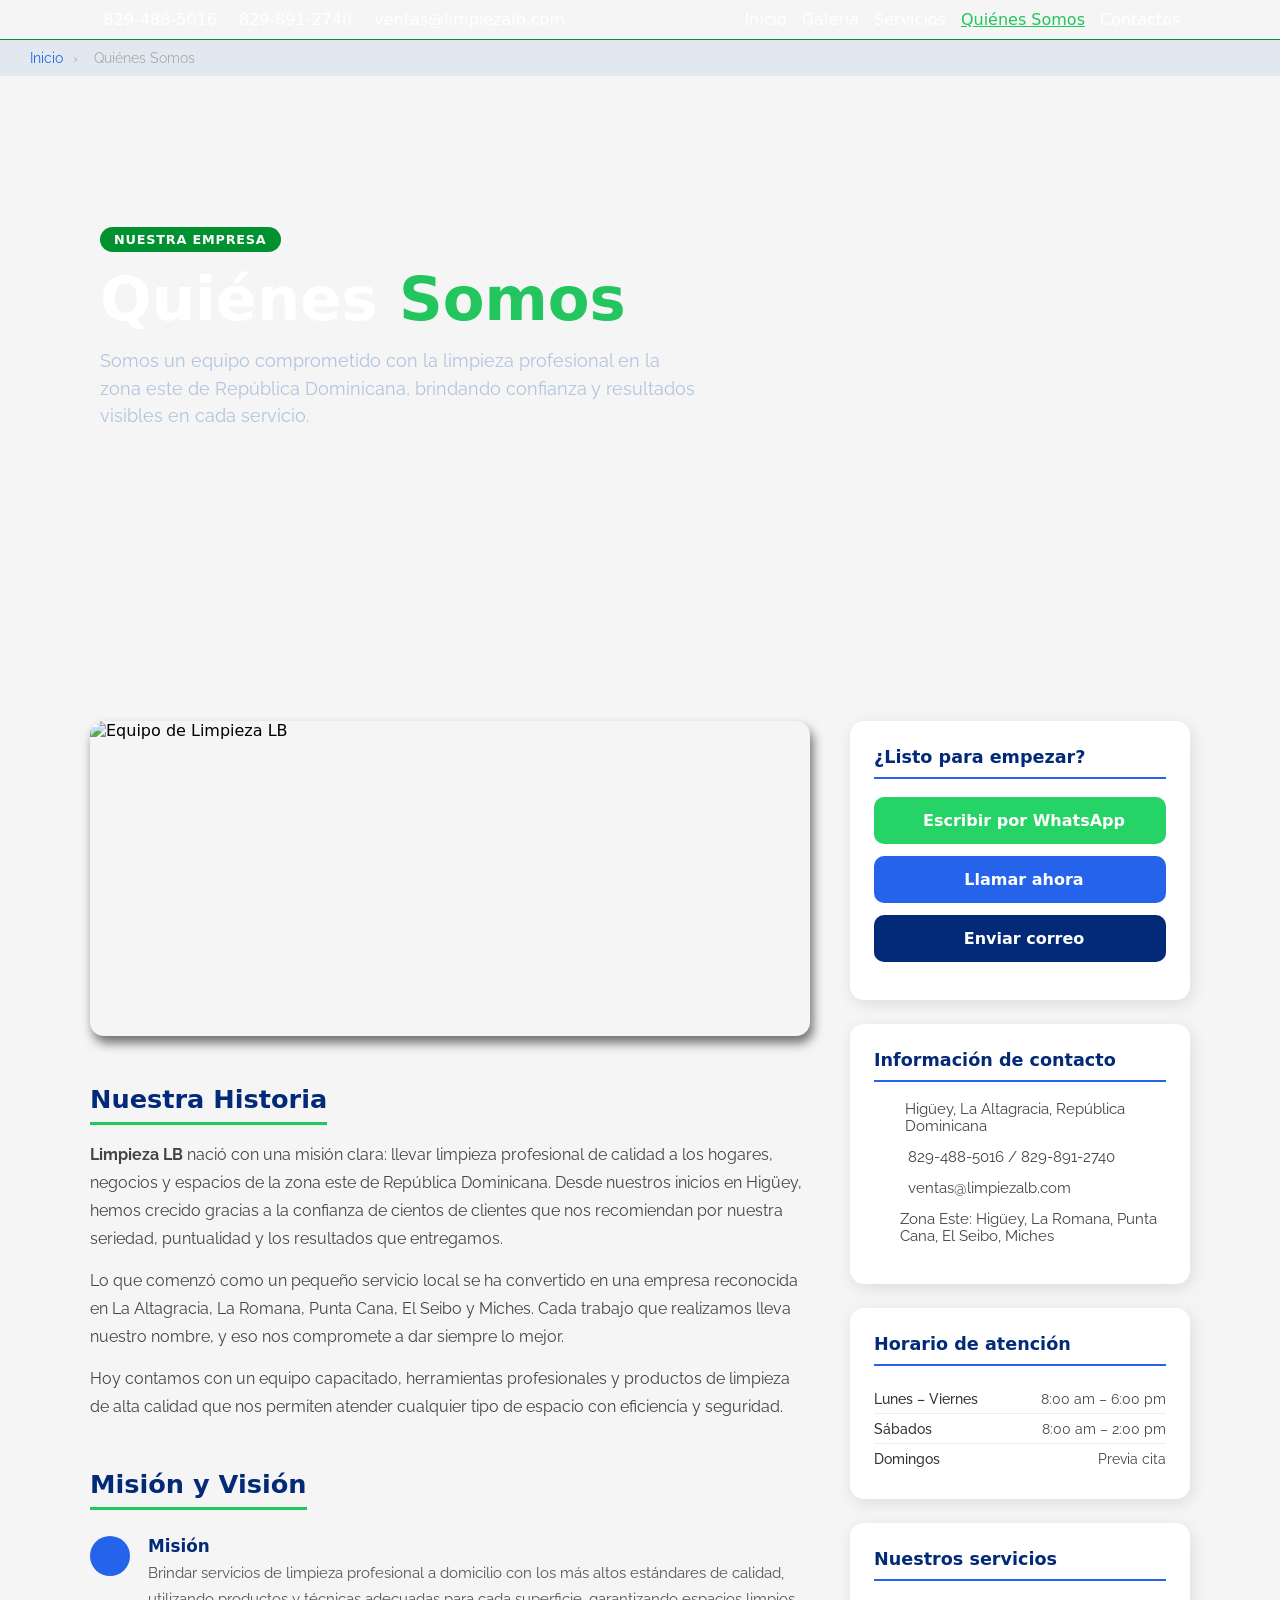
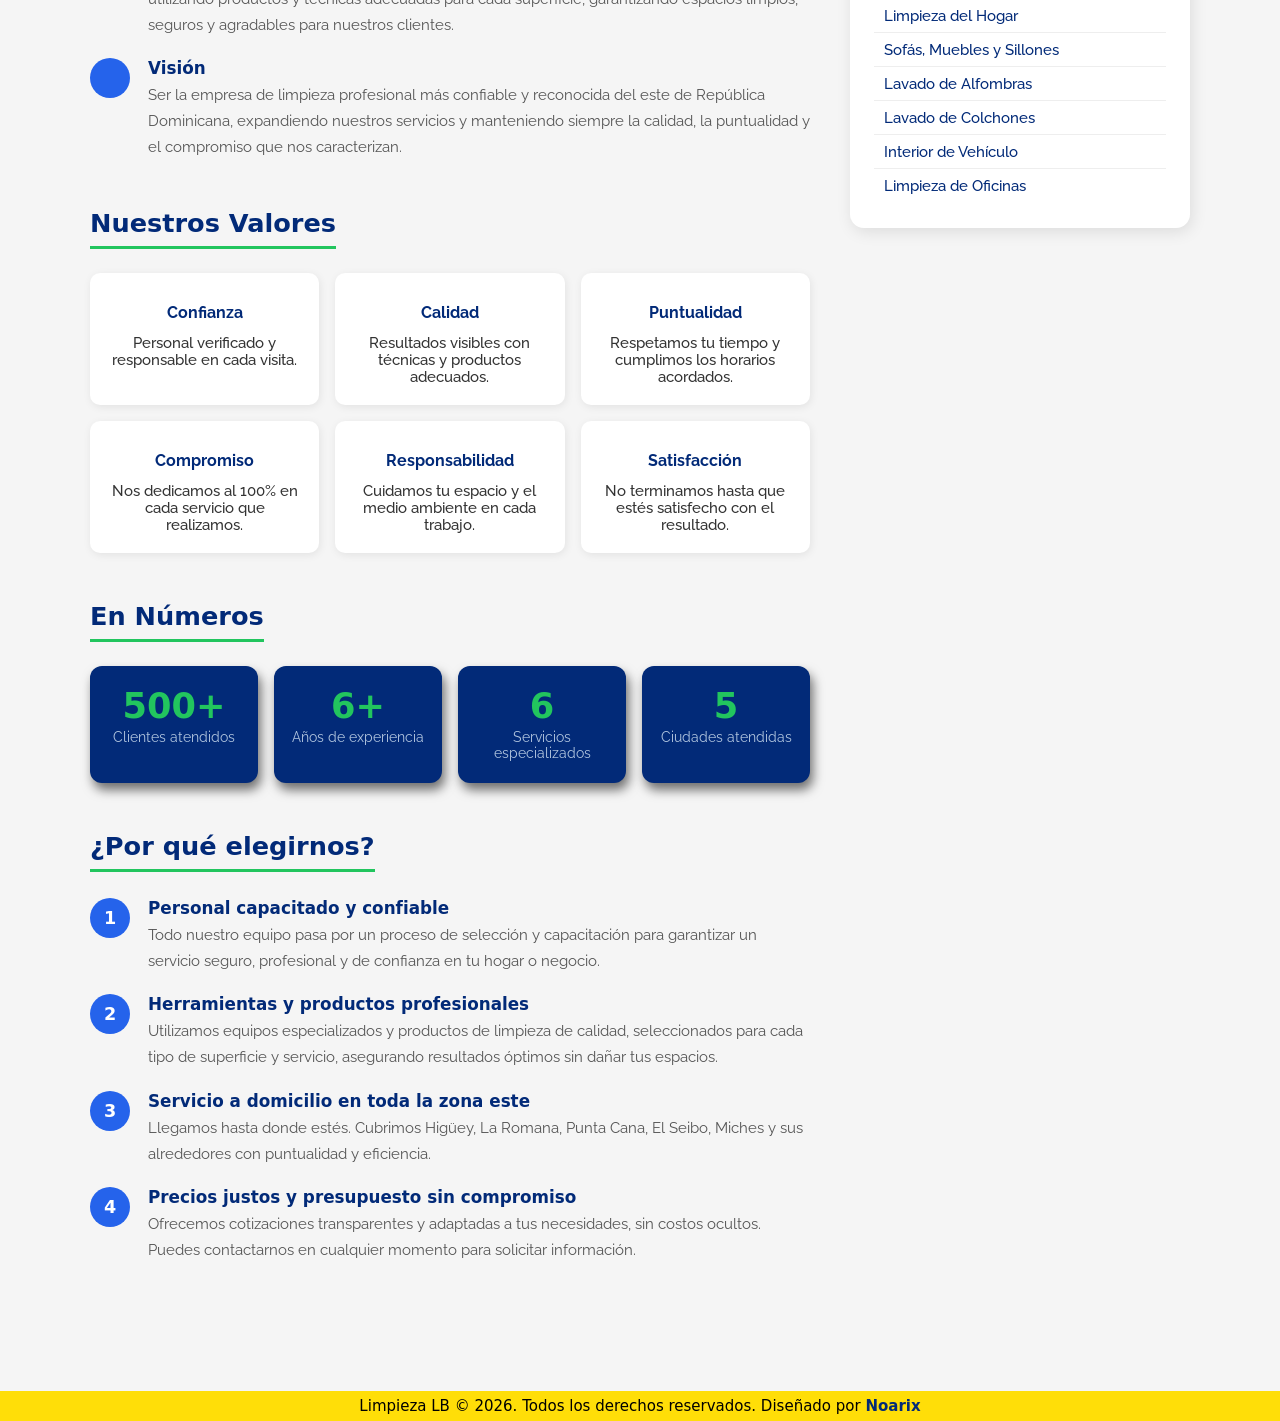
==== quienes-somos/index.html @ 237f18b2 "optimizaciones" ====
<!DOCTYPE html>
<html lang="es">
  <head>
    <meta charset="UTF-8" />
    <meta name="viewport" content="width=device-width, initial-scale=1.0" />
    <link rel="preconnect" href="https://fonts.gstatic.com" />
    <link
      href="https://fonts.googleapis.com/css2?family=Raleway:wght@200;300;400;500;600&display=swap"
      rel="stylesheet"
    />
    <link
      rel="icon"
      href="https://firebasestorage.googleapis.com/v0/b/sarapetshop.firebasestorage.app/o/variosNanyovel%2Flogo%20LB%20multiservice.png?alt=media&token=3de00be5-5b51-4808-b641-5a2bd6992ddc"
      type="image/png"
    />

    <meta property="og:site_name" content="Limpieza LB" />
    <meta property="og:title" content="Quiénes Somos — Limpieza LB" />
    <meta
      property="og:description"
      content="Conoce al equipo de Limpieza LB, empresa de limpieza profesional en Higüey, La Altagracia y la zona este de República Dominicana."
    />
    <meta
      property="og:image"
      itemprop="image"
      content="https://firebasestorage.googleapis.com/v0/b/sarapetshop.firebasestorage.app/o/variosNanyovel%2Flogo%20LB%20multiservice.png?alt=media&token=3de00be5-5b51-4808-b641-5a2bd6992ddc"
    />
    <meta property="og:type" content="website" />

    <meta
      name="description"
      content="Conoce a Limpieza LB, empresa de limpieza profesional en la zona este de República Dominicana."
    />
    <title>Quiénes Somos — Limpieza LB</title>

    <style>
      /* ===== RESET & VARIABLES ===== */
      * {
        margin: 0;
        padding: 0;
        box-sizing: border-box;
      }

      :root {
        --verdePrimary: #019131;
        --azulPrimary: #022a78;
        --azulBrillante: #2563eb;
        --verdeBrillante: #22c55e;
        --neutral100: #f5f5f5;
        --sombra: 3px 7px 11px 0px rgba(0, 0, 0, 0.55);
      }

      html {
        scroll-behavior: smooth;
      }

      body {
        font-family: "Atma", system-ui;
        background-color: var(--neutral100);
        overflow-x: hidden;
      }

      /* ===== HEADER ===== */
      .header {
        position: sticky;
        padding-bottom: 7px;
        top: 0;
        z-index: 10;
        width: 100%;
        background-image: linear-gradient(to top, #0e172fe4 100%);
        display: flex;
        justify-content: space-around;
        border-bottom: 1px solid var(--verdePrimary);
        padding: 10px;
      }

      .caja-header {
        display: flex;
        justify-content: center;
        flex-wrap: wrap;
        gap: 10px;
      }

      .caja-whatsapp {
        margin-right: 8px;
      }

      .header .box2 {
        display: flex;
        align-items: center;
      }

      .header .enlaceHeader {
        display: flex;
        align-items: center;
        gap: 4px;
        color: white;
        text-decoration: none;
        transition: color 0.3s ease;
        font-weight: 300;
      }

      .header .enlaceHeader:hover {
        color: var(--verdeBrillante);
      }

      .header .caja-header i {
        font-size: 1.5rem;
      }

      .header span {
        margin-right: 4px;
      }

      .contenedorNav {
        display: flex;
        justify-content: center;
        align-items: center;
      }

      .contenedorNav .menu {
        display: flex;
        justify-content: flex-end;
        flex-wrap: wrap;
        gap: 15px;
      }

      .contenedorNav .menu a {
        text-decoration: none;
        color: #fff;
        font-size: 16px;
        font-weight: 200;
        transition: color 0.3s ease;
      }

      .contenedorNav .menu .selected {
        color: var(--verdeBrillante);
        text-decoration: underline;
      }

      .contenedorNav .menu a:hover {
        color: var(--verdeBrillante);
        text-decoration: underline;
      }

      /* ===== BREADCRUMB ===== */
      .breadcrumb {
        background: #e2e8f0;
        padding: 10px 30px;
        font-size: 0.88rem;
        color: #555;
        font-family: "Raleway", sans-serif;
      }

      .breadcrumb a {
        color: var(--azulBrillante);
        text-decoration: none;
      }

      .breadcrumb a:hover {
        text-decoration: underline;
      }

      .breadcrumb span {
        margin: 0 6px;
        color: #aaa;
      }

      /* ===== HERO ===== */
      .hero-servicio {
        background-image: linear-gradient(to top, #0e172fe4 100%),
          url(https://images.unsplash.com/photo-1581578731548-c64695cc6952?w=1400&q=80);
        background-repeat: no-repeat;
        background-position: center;
        background-size: cover;
        background-attachment: fixed;
        min-height: 65vh;
        display: flex;
        align-items: start;
        justify-content: center;
        flex-direction: column;
        text-align: center;
        padding: 0 20px 80px 100px;
        position: relative;
      }

      .hero-servicio .contenido-hero {
        display: flex;
        flex-direction: column;
        justify-content: start;
      }

      .hero-servicio .cajaTagCategoria {
        width: 100%;
        display: flex;
        justify-content: start;
      }

      .hero-servicio .tag-categoria {
        display: inline-block;
        background: var(--verdePrimary);
        color: #fff;
        font-size: 0.8rem;
        font-weight: 600;
        padding: 5px 14px;
        border-radius: 20px;
        letter-spacing: 0.8px;
        margin-bottom: 14px;
        text-transform: uppercase;
      }

      .hero-servicio h1 {
        font-size: clamp(2rem, 5.5vw, 3.8rem);
        color: #fff;
        font-weight: 700;
        line-height: 1.1;
        margin-bottom: 14px;
        text-align: start;
      }

      .hero-servicio h1 em {
        color: var(--verdeBrillante);
        font-style: normal;
      }

      .hero-servicio .subtitulo-hero {
        color: #b0c4de;
        font-size: clamp(0.95rem, 2vw, 1.15rem);
        font-family: "Raleway", sans-serif;
        font-weight: 400;
        line-height: 1.5;
        text-align: start;
        max-width: 600px;
      }

      /* ===== LAYOUT PRINCIPAL ===== */
      .layout-detalle {
        max-width: 1150px;
        margin: 60px auto 80px;
        padding: 0 25px;
        display: grid;
        grid-template-columns: 1fr 340px;
        gap: 40px;
        align-items: start;
      }

      /* ===== COLUMNA IZQUIERDA ===== */
      .col-principal section {
        margin-bottom: 48px;
      }

      .col-principal h2 {
        font-size: 1.6rem;
        color: var(--azulPrimary);
        font-weight: 700;
        margin-bottom: 16px;
        padding-bottom: 8px;
        border-bottom: 3px solid var(--verdeBrillante);
        display: inline-block;
      }

      .col-principal p {
        font-size: 1rem;
        color: #444;
        line-height: 1.75;
        margin-bottom: 14px;
        font-family: "Raleway", sans-serif;
        font-weight: 400;
      }

      /* Imagen principal */
      .img-principal {
        width: 100%;
        border-radius: 14px;
        overflow: hidden;
        box-shadow: var(--sombra);
        margin-bottom: 48px;
        aspect-ratio: 16 / 7;
      }

      .img-principal img {
        width: 100%;
        height: 100%;
        object-fit: cover;
        display: block;
      }

      /* ===== VALORES ===== */
      .lista-valores {
        display: grid;
        grid-template-columns: repeat(auto-fill, minmax(220px, 1fr));
        gap: 16px;
        margin-top: 8px;
      }

      .item-valor {
        background: #fff;
        border-radius: 10px;
        padding: 20px 16px;
        display: flex;
        flex-direction: column;
        align-items: center;
        gap: 10px;
        box-shadow: 1px 2px 8px rgba(0, 0, 0, 0.08);
        font-family: "Raleway", sans-serif;
        font-size: 0.92rem;
        color: #333;
        font-weight: 500;
        text-align: center;
        transition: transform 0.2s ease, box-shadow 0.2s ease;
      }

      .item-valor:hover {
        transform: translateY(-3px);
        box-shadow: 2px 6px 18px rgba(0, 0, 0, 0.13);
      }

      .item-valor i {
        color: var(--verdePrimary);
        font-size: 1.7rem;
        flex-shrink: 0;
      }

      .item-valor strong {
        display: block;
        color: var(--azulPrimary);
        font-size: 1rem;
        margin-bottom: 2px;
      }

      /* ===== CIFRAS / STATS ===== */
      .stats-grid {
        display: grid;
        grid-template-columns: repeat(auto-fill, minmax(160px, 1fr));
        gap: 16px;
        margin-top: 8px;
      }

      .stat-card {
        background: var(--azulPrimary);
        border-radius: 12px;
        padding: 22px 16px;
        text-align: center;
        color: #fff;
        box-shadow: var(--sombra);
      }

      .stat-card .numero {
        font-size: 2.2rem;
        font-weight: 700;
        color: var(--verdeBrillante);
        line-height: 1;
        margin-bottom: 6px;
      }

      .stat-card .etiqueta {
        font-family: "Raleway", sans-serif;
        font-size: 0.88rem;
        color: #b0c4de;
        font-weight: 400;
      }

      /* ===== EQUIPO ===== */
      .equipo-grid {
        display: grid;
        grid-template-columns: repeat(auto-fill, minmax(200px, 1fr));
        gap: 20px;
        margin-top: 10px;
      }

      .miembro {
        background: #fff;
        border-radius: 14px;
        overflow: hidden;
        box-shadow: 1px 2px 12px rgba(0, 0, 0, 0.09);
        text-align: center;
        transition: transform 0.25s ease;
      }

      .miembro:hover {
        transform: translateY(-4px);
      }

      .miembro .avatar {
        width: 100%;
        aspect-ratio: 1 / 1;
        background: linear-gradient(135deg, #022a78 0%, #2563eb 100%);
        display: flex;
        align-items: center;
        justify-content: center;
      }

      .miembro .avatar i {
        font-size: 4rem;
        color: rgba(255, 255, 255, 0.35);
      }

      .miembro .info {
        padding: 16px 12px;
      }

      .miembro .info h4 {
        font-size: 1rem;
        color: var(--azulPrimary);
        font-weight: 700;
        margin-bottom: 4px;
      }

      .miembro .info span {
        font-family: "Raleway", sans-serif;
        font-size: 0.84rem;
        color: #777;
      }

      /* ===== PASOS / PROCESO ===== */
      .pasos {
        display: flex;
        flex-direction: column;
        gap: 20px;
        margin-top: 10px;
      }

      .paso {
        display: flex;
        gap: 18px;
        align-items: flex-start;
      }

      .paso .numero {
        flex-shrink: 0;
        width: 40px;
        height: 40px;
        background: var(--azulBrillante);
        color: #fff;
        border-radius: 50%;
        display: flex;
        align-items: center;
        justify-content: center;
        font-size: 1.1rem;
        font-weight: 700;
      }

      .paso .texto h3 {
        font-size: 1.05rem;
        color: var(--azulPrimary);
        font-weight: 600;
        margin-bottom: 4px;
      }

      .paso .texto p {
        font-size: 0.93rem;
        margin-bottom: 0;
        color: #555;
      }

      /* ===== SIDEBAR ===== */
      .sidebar {
        display: flex;
        flex-direction: column;
        gap: 24px;
        position: sticky;
        top: 110px;
      }

      .card-sidebar {
        background: #fff;
        border-radius: 14px;
        padding: 26px 24px;
        box-shadow: 2px 4px 16px rgba(0, 0, 0, 0.1);
      }

      .card-sidebar h3 {
        font-size: 1.1rem;
        color: var(--azulPrimary);
        font-weight: 700;
        margin-bottom: 18px;
        padding-bottom: 10px;
        border-bottom: 2px solid var(--azulBrillante);
      }

      /* CTA */
      .sidebar-cta .btn-cta {
        display: flex;
        align-items: center;
        justify-content: center;
        gap: 8px;
        width: 100%;
        padding: 14px;
        border-radius: 10px;
        font-size: 1rem;
        font-weight: 600;
        text-decoration: none;
        margin-bottom: 12px;
        transition: opacity 0.2s, transform 0.2s;
        font-family: "Atma", system-ui;
      }

      .sidebar-cta .btn-cta:hover {
        opacity: 0.9;
        transform: scale(1.02);
      }

      .btn-cta-wa { background: #25d366; color: #fff; }
      .btn-cta-tel { background: var(--azulBrillante); color: #fff; }
      .btn-cta-mail { background: var(--azulPrimary); color: #fff; }

      /* Datos de contacto */
      .dato-contacto {
        display: flex;
        align-items: center;
        gap: 12px;
        margin-bottom: 14px;
        font-family: "Raleway", sans-serif;
        font-size: 0.93rem;
        color: #444;
      }

      .dato-contacto i {
        color: var(--azulBrillante);
        font-size: 1.1rem;
        width: 22px;
        text-align: center;
      }

      /* Horario */
      .horario-fila {
        display: flex;
        justify-content: space-between;
        font-family: "Raleway", sans-serif;
        font-size: 0.9rem;
        padding: 6px 0;
        border-bottom: 1px solid #eee;
        color: #444;
      }

      .horario-fila:last-child { border-bottom: none; }

      .horario-fila .dia {
        font-weight: 500;
        color: #333;
      }

      /* Otros servicios */
      .otros-servicios a {
        display: flex;
        align-items: center;
        gap: 10px;
        padding: 8px 0;
        border-bottom: 1px solid #eee;
        text-decoration: none;
        color: var(--azulPrimary);
        font-family: "Raleway", sans-serif;
        font-size: 0.92rem;
        font-weight: 500;
        transition: color 0.2s ease;
      }

      .otros-servicios a:last-child { border-bottom: none; }

      .otros-servicios a:hover { color: var(--azulBrillante); }

      .otros-servicios a i {
        color: var(--verdePrimary);
        font-size: 0.85rem;
      }

      /* ===== FOOTER ===== */
      .footer {
        width: 100%;
        min-height: 30px;
        background-color: #ffde08;
        text-align: center;
        color: black;
        padding: 6px 10px;
        font-size: 15px;
        display: flex;
        align-items: center;
        justify-content: center;
      }

      .footer a {
        color: var(--azulPrimary);
        font-weight: 600;
        text-decoration: none;
      }

      /* ===== RESPONSIVE ===== */
      @media (max-width: 960px) {
        .layout-detalle {
          grid-template-columns: 1fr;
        }
        .sidebar {
          position: static;
        }
        .hero-servicio {
          padding: 30px 30px 60px;
        }
      }

      @media screen and (max-width: 800px) {
        .header {
          flex-direction: column;
          align-items: center;
          gap: 7px;
        }
      }

      @media (max-width: 768px) {
        .caja-whatsapp { margin-right: 0; }
        .contenedorNav { padding: 0 15px; }
        .contenedorNav nav { justify-content: center; }
        .contenedorNav nav a { margin-right: 12px; font-size: 16px; }
        .lista-valores { grid-template-columns: 1fr 1fr; }
        .stats-grid { grid-template-columns: repeat(2, 1fr); }
        .equipo-grid { grid-template-columns: repeat(2, 1fr); }
      }

      @media (max-width: 480px) {
        .hero-servicio { padding: 20px 18px 55px; }
        .lista-valores { grid-template-columns: 1fr; }
        .stats-grid { grid-template-columns: 1fr 1fr; }
        .equipo-grid { grid-template-columns: 1fr 1fr; }
        .layout-detalle { padding: 0 14px; }
        .footer { font-size: 13px; }
      }
    </style>
  </head>

  <body>
    <!-- ===== HEADER ===== -->
    <header class="header">
      <div class="caja-header">
        <div class="box caja-whatsapp">
          <div class="box2">
            <a href="tel:+18294885016" class="enlaceHeader">
              <i class="fab fa-whatsapp"></i>
              <p>829-488-5016</p>
            </a>
          </div>
        </div>
        <div class="box caja-whatsapp">
          <div class="box2">
            <a href="tel:+18298912740" class="enlaceHeader">
              <i class="fab fa-whatsapp"></i>
              <p>829-891-2740</p>
            </a>
          </div>
        </div>
        <div class="box caja-correo">
          <div class="box2">
            <a target="_blank" href="mailto:ventas@limpiezalb.com" class="enlaceHeader">
              <i class="fas fa-envelope-square"></i>
              <p>ventas@limpiezalb.com</p>
            </a>
          </div>
        </div>
      </div>

      <div class="contenedorNav">
        <nav class="menu">
          <ul><a href="/">Inicio</a></ul>
          <ul><a href="/#galeria">Galeria</a></ul>
          <ul><a href="/servicios">Servicios</a></ul>
          <ul><a href="/quienes-somos" class="selected">Quiénes Somos</a></ul>
          <ul><a href="/#contactos">Contactos</a></ul>
        </nav>
      </div>
    </header>

    <!-- ===== BREADCRUMB ===== -->
    <nav class="breadcrumb">
      <a href="/">Inicio</a>
      <span>›</span>
      <span>Quiénes Somos</span>
    </nav>

    <!-- ===== HERO ===== -->
    <section class="hero-servicio">
      <div class="contenido-hero">
        <div class="cajaTagCategoria">
          <span class="tag-categoria">Nuestra empresa</span>
        </div>
        <h1>Quiénes <em>Somos</em></h1>
        <p class="subtitulo-hero">
          Somos un equipo comprometido con la limpieza profesional en la zona
          este de República Dominicana, brindando confianza y resultados
          visibles en cada servicio.
        </p>
      </div>
    </section>

    <!-- ===== LAYOUT PRINCIPAL ===== -->
    <div class="layout-detalle">

      <!-- COLUMNA PRINCIPAL -->
      <div class="col-principal">

        <!-- Imagen destacada -->
        <div class="img-principal">
          <img
            src="https://images.unsplash.com/photo-1581578731548-c64695cc6952?w=1200&q=80"
            alt="Equipo de Limpieza LB"
            loading="lazy"
          />
        </div>

        <!-- Nuestra historia -->
        <section>
          <h2>Nuestra Historia</h2>
          <p>
            <b>Limpieza LB</b> nació con una misión clara: llevar limpieza
            profesional de calidad a los hogares, negocios y espacios de la
            zona este de República Dominicana. Desde nuestros inicios en
            Higüey, hemos crecido gracias a la confianza de cientos de clientes
            que nos recomiendan por nuestra seriedad, puntualidad y los
            resultados que entregamos.
          </p>
          <p>
            Lo que comenzó como un pequeño servicio local se ha convertido en
            una empresa reconocida en La Altagracia, La Romana, Punta Cana, El
            Seibo y Miches. Cada trabajo que realizamos lleva nuestro nombre, y
            eso nos compromete a dar siempre lo mejor.
          </p>
          <p>
            Hoy contamos con un equipo capacitado, herramientas profesionales y
            productos de limpieza de alta calidad que nos permiten atender
            cualquier tipo de espacio con eficiencia y seguridad.
          </p>
        </section>

        <!-- Misión y Visión -->
        <section>
          <h2>Misión y Visión</h2>
          <div class="pasos">
            <div class="paso">
              <div class="numero"><i class="fas fa-bullseye" style="font-size:1rem;"></i></div>
              <div class="texto">
                <h3>Misión</h3>
                <p>
                  Brindar servicios de limpieza profesional a domicilio con los
                  más altos estándares de calidad, utilizando productos y
                  técnicas adecuadas para cada superficie, garantizando espacios
                  limpios, seguros y agradables para nuestros clientes.
                </p>
              </div>
            </div>
            <div class="paso">
              <div class="numero"><i class="fas fa-eye" style="font-size:1rem;"></i></div>
              <div class="texto">
                <h3>Visión</h3>
                <p>
                  Ser la empresa de limpieza profesional más confiable y
                  reconocida del este de República Dominicana, expandiendo
                  nuestros servicios y manteniendo siempre la calidad, la
                  puntualidad y el compromiso que nos caracterizan.
                </p>
              </div>
            </div>
          </div>
        </section>

        <!-- Nuestros valores -->
        <section>
          <h2>Nuestros Valores</h2>
          <div class="lista-valores">
            <div class="item-valor">
              <i class="fas fa-shield-alt"></i>
              <strong>Confianza</strong>
              <span>Personal verificado y responsable en cada visita.</span>
            </div>
            <div class="item-valor">
              <i class="fas fa-star"></i>
              <strong>Calidad</strong>
              <span>Resultados visibles con técnicas y productos adecuados.</span>
            </div>
            <div class="item-valor">
              <i class="fas fa-clock"></i>
              <strong>Puntualidad</strong>
              <span>Respetamos tu tiempo y cumplimos los horarios acordados.</span>
            </div>
            <div class="item-valor">
              <i class="fas fa-handshake"></i>
              <strong>Compromiso</strong>
              <span>Nos dedicamos al 100% en cada servicio que realizamos.</span>
            </div>
            <div class="item-valor">
              <i class="fas fa-leaf"></i>
              <strong>Responsabilidad</strong>
              <span>Cuidamos tu espacio y el medio ambiente en cada trabajo.</span>
            </div>
            <div class="item-valor">
              <i class="fas fa-smile"></i>
              <strong>Satisfacción</strong>
              <span>No terminamos hasta que estés satisfecho con el resultado.</span>
            </div>
          </div>
        </section>

        <!-- Cifras que nos respaldan -->
        <section>
          <h2>En Números</h2>
          <div class="stats-grid">
            <div class="stat-card">
              <div class="numero">500+</div>
              <div class="etiqueta">Clientes atendidos</div>
            </div>
            <div class="stat-card">
              <div class="numero">6+</div>
              <div class="etiqueta">Años de experiencia</div>
            </div>
            <div class="stat-card">
              <div class="numero">6</div>
              <div class="etiqueta">Servicios especializados</div>
            </div>
            <div class="stat-card">
              <div class="numero">5</div>
              <div class="etiqueta">Ciudades atendidas</div>
            </div>
          </div>
        </section>

        <!-- Por qué elegirnos -->
        <section>
          <h2>¿Por qué elegirnos?</h2>
          <div class="pasos">
            <div class="paso">
              <div class="numero">1</div>
              <div class="texto">
                <h3>Personal capacitado y confiable</h3>
                <p>
                  Todo nuestro equipo pasa por un proceso de selección y
                  capacitación para garantizar un servicio seguro, profesional y
                  de confianza en tu hogar o negocio.
                </p>
              </div>
            </div>
            <div class="paso">
              <div class="numero">2</div>
              <div class="texto">
                <h3>Herramientas y productos profesionales</h3>
                <p>
                  Utilizamos equipos especializados y productos de limpieza de
                  calidad, seleccionados para cada tipo de superficie y servicio,
                  asegurando resultados óptimos sin dañar tus espacios.
                </p>
              </div>
            </div>
            <div class="paso">
              <div class="numero">3</div>
              <div class="texto">
                <h3>Servicio a domicilio en toda la zona este</h3>
                <p>
                  Llegamos hasta donde estés. Cubrimos Higüey, La Romana, Punta
                  Cana, El Seibo, Miches y sus alrededores con puntualidad y
                  eficiencia.
                </p>
              </div>
            </div>
            <div class="paso">
              <div class="numero">4</div>
              <div class="texto">
                <h3>Precios justos y presupuesto sin compromiso</h3>
                <p>
                  Ofrecemos cotizaciones transparentes y adaptadas a tus
                  necesidades, sin costos ocultos. Puedes contactarnos en
                  cualquier momento para solicitar información.
                </p>
              </div>
            </div>
          </div>
        </section>

      </div>
      <!-- FIN COLUMNA PRINCIPAL -->

      <!-- SIDEBAR -->
      <aside class="sidebar">

        <!-- CTA principal -->
        <div class="card-sidebar sidebar-cta">
          <h3>¿Listo para empezar?</h3>
          <a class="btn-cta btn-cta-wa" target="_blank" href="https://wa.me/18294885016">
            <i class="fab fa-whatsapp"></i> Escribir por WhatsApp
          </a>
          <a class="btn-cta btn-cta-tel" href="tel:+18294885016">
            <i class="fas fa-phone"></i> Llamar ahora
          </a>
          <a class="btn-cta btn-cta-mail" href="mailto:ventas@limpiezalb.com">
            <i class="fas fa-envelope"></i> Enviar correo
          </a>
        </div>

        <!-- Contacto info -->
        <div class="card-sidebar">
          <h3>Información de contacto</h3>
          <div class="dato-contacto">
            <i class="fas fa-map-marker-alt"></i>
            <span>Higüey, La Altagracia, República Dominicana</span>
          </div>
          <div class="dato-contacto">
            <i class="fab fa-whatsapp"></i>
            <span>829-488-5016 / 829-891-2740</span>
          </div>
          <div class="dato-contacto">
            <i class="fas fa-envelope"></i>
            <span>ventas@limpiezalb.com</span>
          </div>
          <div class="dato-contacto">
            <i class="fas fa-globe"></i>
            <span>Zona Este: Higüey, La Romana, Punta Cana, El Seibo, Miches</span>
          </div>
        </div>

        <!-- Horario -->
        <div class="card-sidebar">
          <h3>Horario de atención</h3>
          <div class="horario-fila">
            <span class="dia">Lunes – Viernes</span>
            <span>8:00 am – 6:00 pm</span>
          </div>
          <div class="horario-fila">
            <span class="dia">Sábados</span>
            <span>8:00 am – 2:00 pm</span>
          </div>
          <div class="horario-fila">
            <span class="dia">Domingos</span>
            <span>Previa cita</span>
          </div>
        </div>

        <!-- Nuestros servicios -->
        <div class="card-sidebar otros-servicios">
          <h3>Nuestros servicios</h3>
          <a href="/servicios/limpieza-hogar">
            <i class="fas fa-chevron-right"></i> Limpieza del Hogar
          </a>
          <a href="/servicios/sofas-muebles-sillones/">
            <i class="fas fa-chevron-right"></i> Sofás, Muebles y Sillones
          </a>
          <a href="/servicios/lavado-alfombras">
            <i class="fas fa-chevron-right"></i> Lavado de Alfombras
          </a>
          <a href="/servicios/lavado-colchones">
            <i class="fas fa-chevron-right"></i> Lavado de Colchones
          </a>
          <a href="/servicios/interior-vehiculo">
            <i class="fas fa-chevron-right"></i> Interior de Vehículo
          </a>
          <a href="/servicios/limpieza-oficinas">
            <i class="fas fa-chevron-right"></i> Limpieza de Oficinas
          </a>
        </div>

      </aside>
    </div>

    <!-- ===== FOOTER ===== -->
    <footer>
      <div class="footer">
        <p>
          Limpieza LB © 2026. Todos los derechos reservados. Diseñado por
          <a href="https://noarix.com">Noarix</a>
        </p>
      </div>
    </footer>

    <script
      src="https://kit.fontawesome.com/82070f8328.js"
      crossorigin="anonymous"
    ></script>
  </body>
</html>
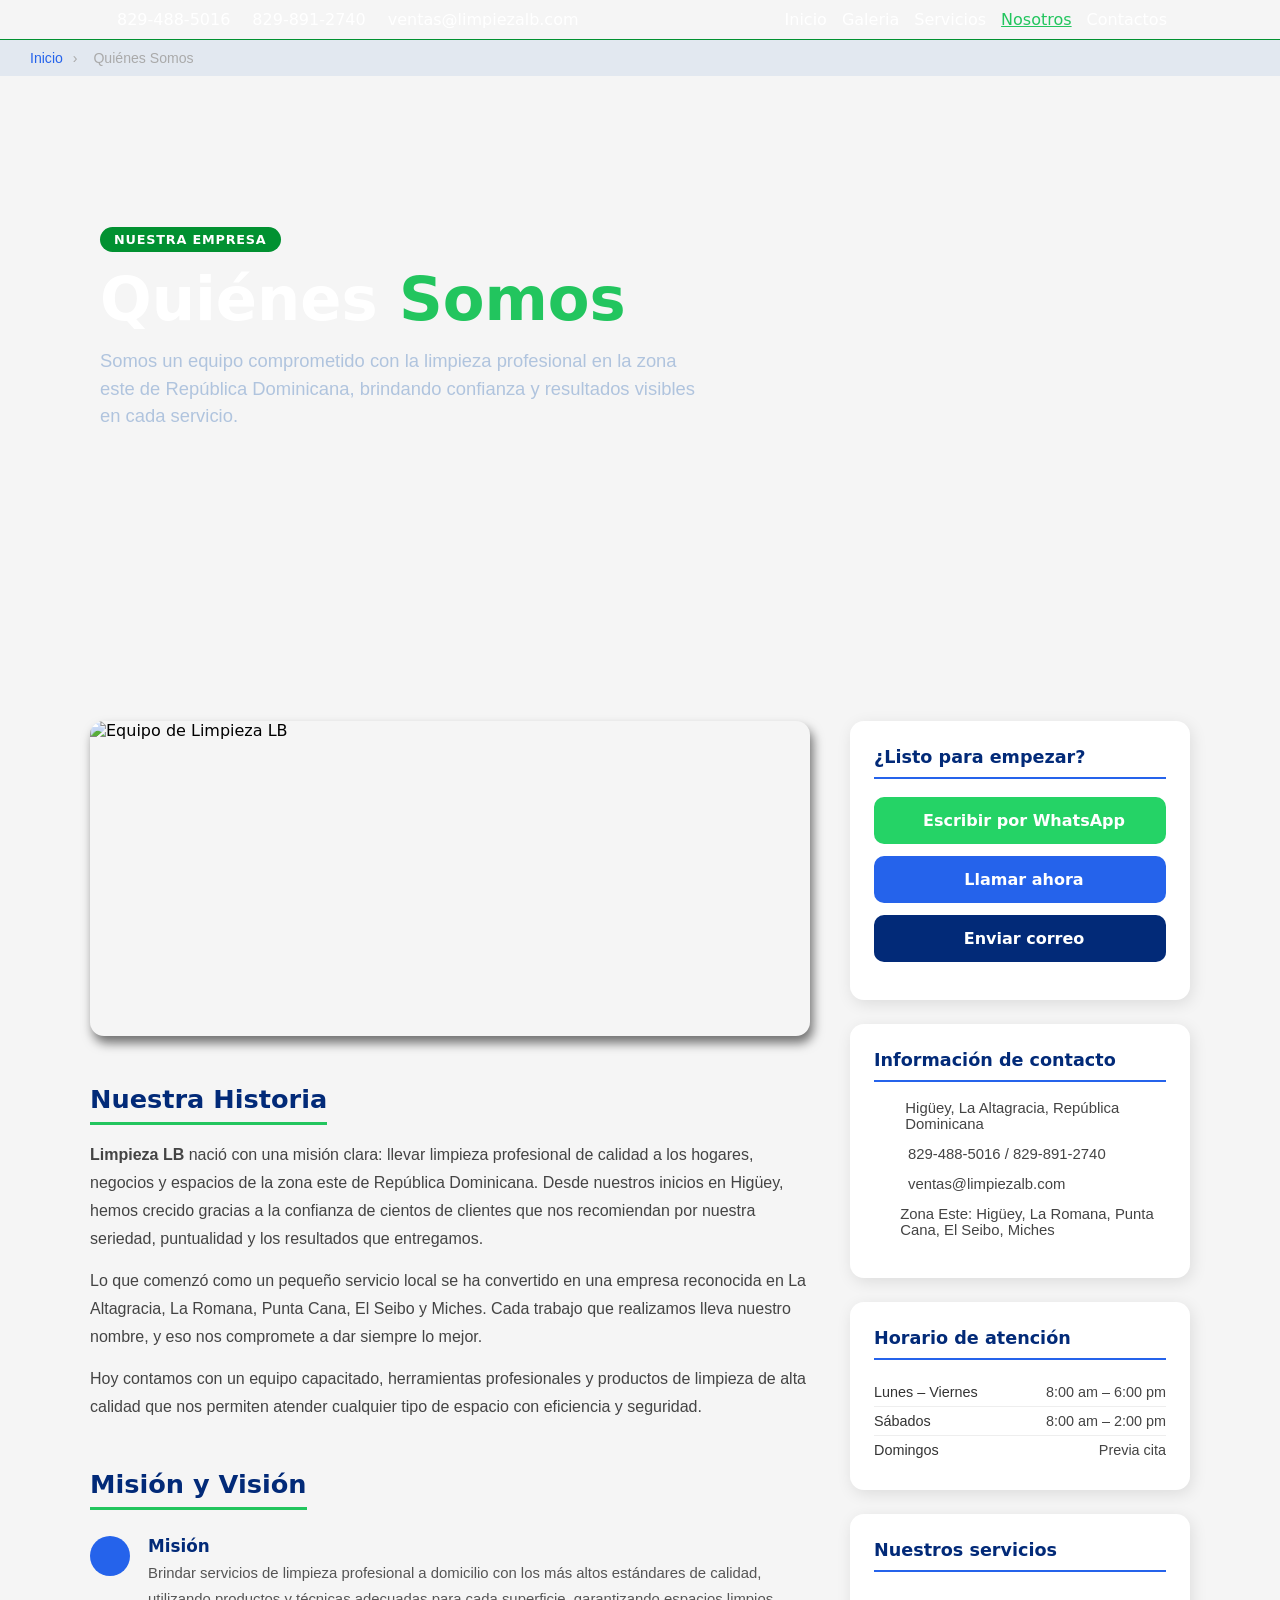
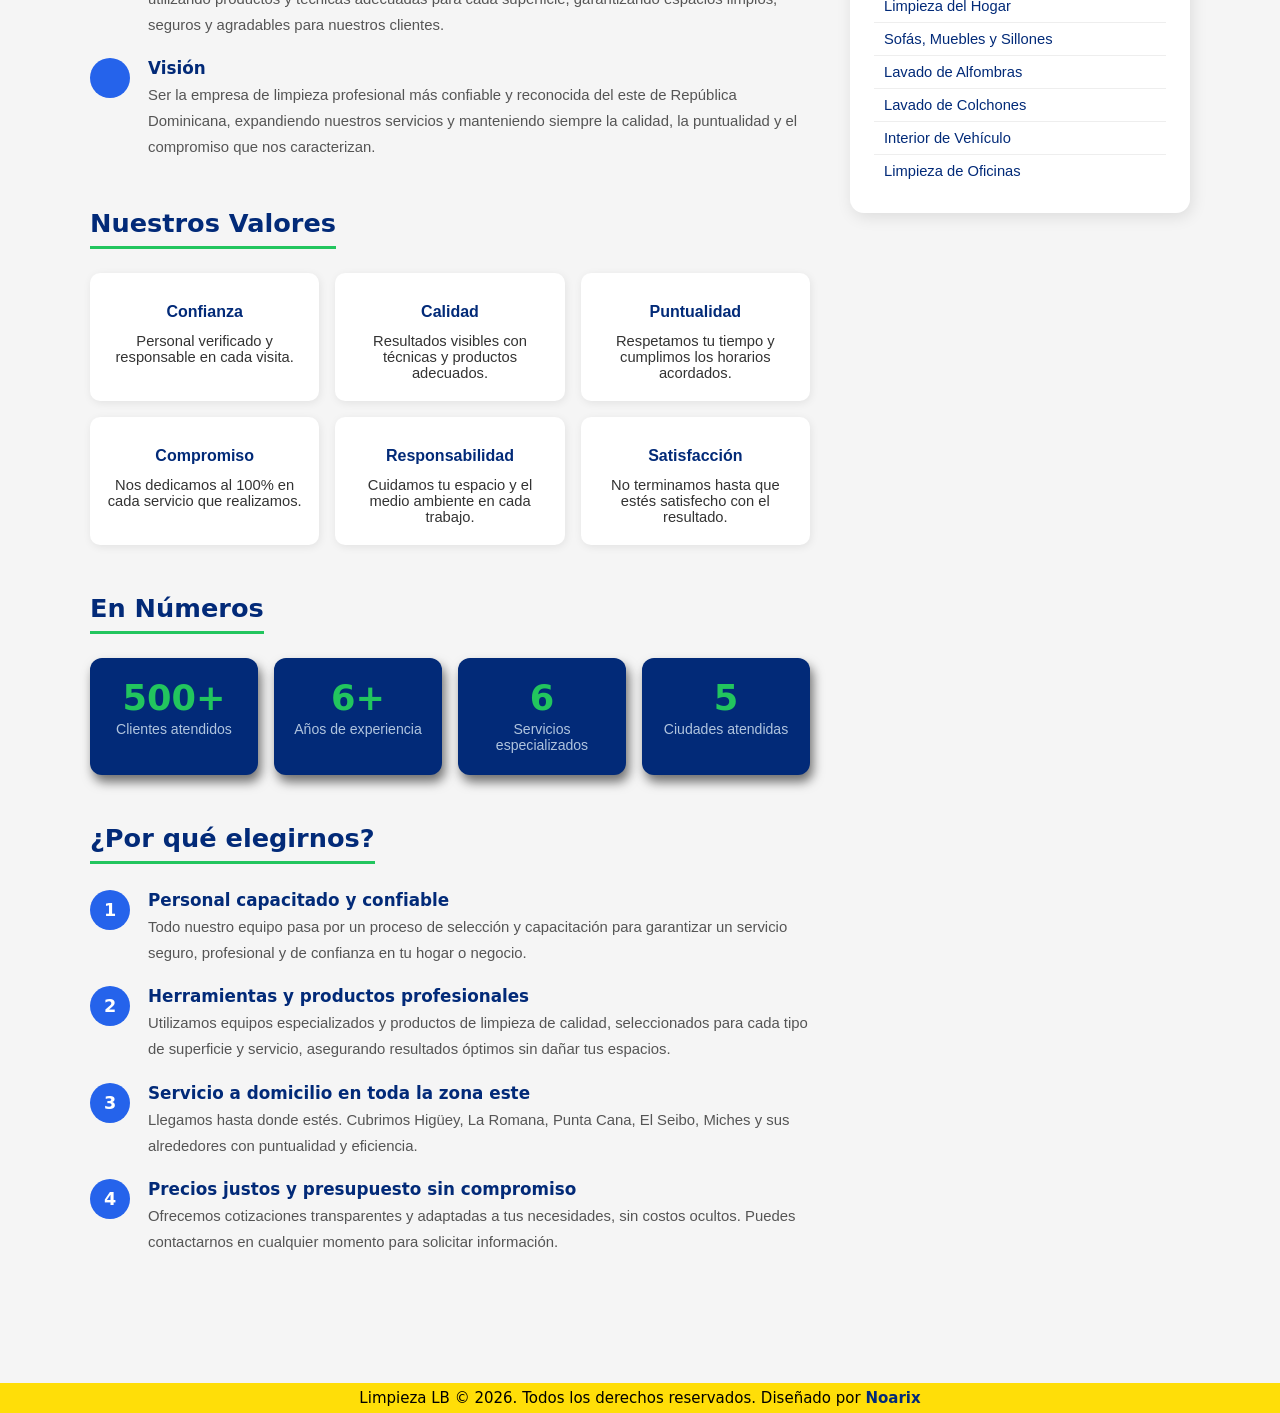
==== commit 7b7beae7: "pagina quinees somos y optimizaciones del hero terminado" ====
--- a/quienes-somos/index.html
+++ b/quienes-somos/index.html
@@ -3,11 +3,7 @@
   <head>
     <meta charset="UTF-8" />
     <meta name="viewport" content="width=device-width, initial-scale=1.0" />
-    <link rel="preconnect" href="https://fonts.gstatic.com" />
-    <link
-      href="https://fonts.googleapis.com/css2?family=Raleway:wght@200;300;400;500;600&display=swap"
-      rel="stylesheet"
-    />
+
     <link
       rel="icon"
       href="https://firebasestorage.googleapis.com/v0/b/sarapetshop.firebasestorage.app/o/variosNanyovel%2Flogo%20LB%20multiservice.png?alt=media&token=3de00be5-5b51-4808-b641-5a2bd6992ddc"
@@ -20,6 +16,7 @@
       property="og:description"
       content="Conoce al equipo de Limpieza LB, empresa de limpieza profesional en Higüey, La Altagracia y la zona este de República Dominicana."
     />
+    <link rel="stylesheet" href="/quienes-somos/css/style.css" />
     <meta
       property="og:image"
       itemprop="image"
@@ -32,598 +29,6 @@
       content="Conoce a Limpieza LB, empresa de limpieza profesional en la zona este de República Dominicana."
     />
     <title>Quiénes Somos — Limpieza LB</title>
-
-    <style>
-      /* ===== RESET & VARIABLES ===== */
-      * {
-        margin: 0;
-        padding: 0;
-        box-sizing: border-box;
-      }
-
-      :root {
-        --verdePrimary: #019131;
-        --azulPrimary: #022a78;
-        --azulBrillante: #2563eb;
-        --verdeBrillante: #22c55e;
-        --neutral100: #f5f5f5;
-        --sombra: 3px 7px 11px 0px rgba(0, 0, 0, 0.55);
-      }
-
-      html {
-        scroll-behavior: smooth;
-      }
-
-      body {
-        font-family: "Atma", system-ui;
-        background-color: var(--neutral100);
-        overflow-x: hidden;
-      }
-
-      /* ===== HEADER ===== */
-      .header {
-        position: sticky;
-        padding-bottom: 7px;
-        top: 0;
-        z-index: 10;
-        width: 100%;
-        background-image: linear-gradient(to top, #0e172fe4 100%);
-        display: flex;
-        justify-content: space-around;
-        border-bottom: 1px solid var(--verdePrimary);
-        padding: 10px;
-      }
-
-      .caja-header {
-        display: flex;
-        justify-content: center;
-        flex-wrap: wrap;
-        gap: 10px;
-      }
-
-      .caja-whatsapp {
-        margin-right: 8px;
-      }
-
-      .header .box2 {
-        display: flex;
-        align-items: center;
-      }
-
-      .header .enlaceHeader {
-        display: flex;
-        align-items: center;
-        gap: 4px;
-        color: white;
-        text-decoration: none;
-        transition: color 0.3s ease;
-        font-weight: 300;
-      }
-
-      .header .enlaceHeader:hover {
-        color: var(--verdeBrillante);
-      }
-
-      .header .caja-header i {
-        font-size: 1.5rem;
-      }
-
-      .header span {
-        margin-right: 4px;
-      }
-
-      .contenedorNav {
-        display: flex;
-        justify-content: center;
-        align-items: center;
-      }
-
-      .contenedorNav .menu {
-        display: flex;
-        justify-content: flex-end;
-        flex-wrap: wrap;
-        gap: 15px;
-      }
-
-      .contenedorNav .menu a {
-        text-decoration: none;
-        color: #fff;
-        font-size: 16px;
-        font-weight: 200;
-        transition: color 0.3s ease;
-      }
-
-      .contenedorNav .menu .selected {
-        color: var(--verdeBrillante);
-        text-decoration: underline;
-      }
-
-      .contenedorNav .menu a:hover {
-        color: var(--verdeBrillante);
-        text-decoration: underline;
-      }
-
-      /* ===== BREADCRUMB ===== */
-      .breadcrumb {
-        background: #e2e8f0;
-        padding: 10px 30px;
-        font-size: 0.88rem;
-        color: #555;
-        font-family: "Raleway", sans-serif;
-      }
-
-      .breadcrumb a {
-        color: var(--azulBrillante);
-        text-decoration: none;
-      }
-
-      .breadcrumb a:hover {
-        text-decoration: underline;
-      }
-
-      .breadcrumb span {
-        margin: 0 6px;
-        color: #aaa;
-      }
-
-      /* ===== HERO ===== */
-      .hero-servicio {
-        background-image: linear-gradient(to top, #0e172fe4 100%),
-          url(https://images.unsplash.com/photo-1581578731548-c64695cc6952?w=1400&q=80);
-        background-repeat: no-repeat;
-        background-position: center;
-        background-size: cover;
-        background-attachment: fixed;
-        min-height: 65vh;
-        display: flex;
-        align-items: start;
-        justify-content: center;
-        flex-direction: column;
-        text-align: center;
-        padding: 0 20px 80px 100px;
-        position: relative;
-      }
-
-      .hero-servicio .contenido-hero {
-        display: flex;
-        flex-direction: column;
-        justify-content: start;
-      }
-
-      .hero-servicio .cajaTagCategoria {
-        width: 100%;
-        display: flex;
-        justify-content: start;
-      }
-
-      .hero-servicio .tag-categoria {
-        display: inline-block;
-        background: var(--verdePrimary);
-        color: #fff;
-        font-size: 0.8rem;
-        font-weight: 600;
-        padding: 5px 14px;
-        border-radius: 20px;
-        letter-spacing: 0.8px;
-        margin-bottom: 14px;
-        text-transform: uppercase;
-      }
-
-      .hero-servicio h1 {
-        font-size: clamp(2rem, 5.5vw, 3.8rem);
-        color: #fff;
-        font-weight: 700;
-        line-height: 1.1;
-        margin-bottom: 14px;
-        text-align: start;
-      }
-
-      .hero-servicio h1 em {
-        color: var(--verdeBrillante);
-        font-style: normal;
-      }
-
-      .hero-servicio .subtitulo-hero {
-        color: #b0c4de;
-        font-size: clamp(0.95rem, 2vw, 1.15rem);
-        font-family: "Raleway", sans-serif;
-        font-weight: 400;
-        line-height: 1.5;
-        text-align: start;
-        max-width: 600px;
-      }
-
-      /* ===== LAYOUT PRINCIPAL ===== */
-      .layout-detalle {
-        max-width: 1150px;
-        margin: 60px auto 80px;
-        padding: 0 25px;
-        display: grid;
-        grid-template-columns: 1fr 340px;
-        gap: 40px;
-        align-items: start;
-      }
-
-      /* ===== COLUMNA IZQUIERDA ===== */
-      .col-principal section {
-        margin-bottom: 48px;
-      }
-
-      .col-principal h2 {
-        font-size: 1.6rem;
-        color: var(--azulPrimary);
-        font-weight: 700;
-        margin-bottom: 16px;
-        padding-bottom: 8px;
-        border-bottom: 3px solid var(--verdeBrillante);
-        display: inline-block;
-      }
-
-      .col-principal p {
-        font-size: 1rem;
-        color: #444;
-        line-height: 1.75;
-        margin-bottom: 14px;
-        font-family: "Raleway", sans-serif;
-        font-weight: 400;
-      }
-
-      /* Imagen principal */
-      .img-principal {
-        width: 100%;
-        border-radius: 14px;
-        overflow: hidden;
-        box-shadow: var(--sombra);
-        margin-bottom: 48px;
-        aspect-ratio: 16 / 7;
-      }
-
-      .img-principal img {
-        width: 100%;
-        height: 100%;
-        object-fit: cover;
-        display: block;
-      }
-
-      /* ===== VALORES ===== */
-      .lista-valores {
-        display: grid;
-        grid-template-columns: repeat(auto-fill, minmax(220px, 1fr));
-        gap: 16px;
-        margin-top: 8px;
-      }
-
-      .item-valor {
-        background: #fff;
-        border-radius: 10px;
-        padding: 20px 16px;
-        display: flex;
-        flex-direction: column;
-        align-items: center;
-        gap: 10px;
-        box-shadow: 1px 2px 8px rgba(0, 0, 0, 0.08);
-        font-family: "Raleway", sans-serif;
-        font-size: 0.92rem;
-        color: #333;
-        font-weight: 500;
-        text-align: center;
-        transition: transform 0.2s ease, box-shadow 0.2s ease;
-      }
-
-      .item-valor:hover {
-        transform: translateY(-3px);
-        box-shadow: 2px 6px 18px rgba(0, 0, 0, 0.13);
-      }
-
-      .item-valor i {
-        color: var(--verdePrimary);
-        font-size: 1.7rem;
-        flex-shrink: 0;
-      }
-
-      .item-valor strong {
-        display: block;
-        color: var(--azulPrimary);
-        font-size: 1rem;
-        margin-bottom: 2px;
-      }
-
-      /* ===== CIFRAS / STATS ===== */
-      .stats-grid {
-        display: grid;
-        grid-template-columns: repeat(auto-fill, minmax(160px, 1fr));
-        gap: 16px;
-        margin-top: 8px;
-      }
-
-      .stat-card {
-        background: var(--azulPrimary);
-        border-radius: 12px;
-        padding: 22px 16px;
-        text-align: center;
-        color: #fff;
-        box-shadow: var(--sombra);
-      }
-
-      .stat-card .numero {
-        font-size: 2.2rem;
-        font-weight: 700;
-        color: var(--verdeBrillante);
-        line-height: 1;
-        margin-bottom: 6px;
-      }
-
-      .stat-card .etiqueta {
-        font-family: "Raleway", sans-serif;
-        font-size: 0.88rem;
-        color: #b0c4de;
-        font-weight: 400;
-      }
-
-      /* ===== EQUIPO ===== */
-      .equipo-grid {
-        display: grid;
-        grid-template-columns: repeat(auto-fill, minmax(200px, 1fr));
-        gap: 20px;
-        margin-top: 10px;
-      }
-
-      .miembro {
-        background: #fff;
-        border-radius: 14px;
-        overflow: hidden;
-        box-shadow: 1px 2px 12px rgba(0, 0, 0, 0.09);
-        text-align: center;
-        transition: transform 0.25s ease;
-      }
-
-      .miembro:hover {
-        transform: translateY(-4px);
-      }
-
-      .miembro .avatar {
-        width: 100%;
-        aspect-ratio: 1 / 1;
-        background: linear-gradient(135deg, #022a78 0%, #2563eb 100%);
-        display: flex;
-        align-items: center;
-        justify-content: center;
-      }
-
-      .miembro .avatar i {
-        font-size: 4rem;
-        color: rgba(255, 255, 255, 0.35);
-      }
-
-      .miembro .info {
-        padding: 16px 12px;
-      }
-
-      .miembro .info h4 {
-        font-size: 1rem;
-        color: var(--azulPrimary);
-        font-weight: 700;
-        margin-bottom: 4px;
-      }
-
-      .miembro .info span {
-        font-family: "Raleway", sans-serif;
-        font-size: 0.84rem;
-        color: #777;
-      }
-
-      /* ===== PASOS / PROCESO ===== */
-      .pasos {
-        display: flex;
-        flex-direction: column;
-        gap: 20px;
-        margin-top: 10px;
-      }
-
-      .paso {
-        display: flex;
-        gap: 18px;
-        align-items: flex-start;
-      }
-
-      .paso .numero {
-        flex-shrink: 0;
-        width: 40px;
-        height: 40px;
-        background: var(--azulBrillante);
-        color: #fff;
-        border-radius: 50%;
-        display: flex;
-        align-items: center;
-        justify-content: center;
-        font-size: 1.1rem;
-        font-weight: 700;
-      }
-
-      .paso .texto h3 {
-        font-size: 1.05rem;
-        color: var(--azulPrimary);
-        font-weight: 600;
-        margin-bottom: 4px;
-      }
-
-      .paso .texto p {
-        font-size: 0.93rem;
-        margin-bottom: 0;
-        color: #555;
-      }
-
-      /* ===== SIDEBAR ===== */
-      .sidebar {
-        display: flex;
-        flex-direction: column;
-        gap: 24px;
-        position: sticky;
-        top: 110px;
-      }
-
-      .card-sidebar {
-        background: #fff;
-        border-radius: 14px;
-        padding: 26px 24px;
-        box-shadow: 2px 4px 16px rgba(0, 0, 0, 0.1);
-      }
-
-      .card-sidebar h3 {
-        font-size: 1.1rem;
-        color: var(--azulPrimary);
-        font-weight: 700;
-        margin-bottom: 18px;
-        padding-bottom: 10px;
-        border-bottom: 2px solid var(--azulBrillante);
-      }
-
-      /* CTA */
-      .sidebar-cta .btn-cta {
-        display: flex;
-        align-items: center;
-        justify-content: center;
-        gap: 8px;
-        width: 100%;
-        padding: 14px;
-        border-radius: 10px;
-        font-size: 1rem;
-        font-weight: 600;
-        text-decoration: none;
-        margin-bottom: 12px;
-        transition: opacity 0.2s, transform 0.2s;
-        font-family: "Atma", system-ui;
-      }
-
-      .sidebar-cta .btn-cta:hover {
-        opacity: 0.9;
-        transform: scale(1.02);
-      }
-
-      .btn-cta-wa { background: #25d366; color: #fff; }
-      .btn-cta-tel { background: var(--azulBrillante); color: #fff; }
-      .btn-cta-mail { background: var(--azulPrimary); color: #fff; }
-
-      /* Datos de contacto */
-      .dato-contacto {
-        display: flex;
-        align-items: center;
-        gap: 12px;
-        margin-bottom: 14px;
-        font-family: "Raleway", sans-serif;
-        font-size: 0.93rem;
-        color: #444;
-      }
-
-      .dato-contacto i {
-        color: var(--azulBrillante);
-        font-size: 1.1rem;
-        width: 22px;
-        text-align: center;
-      }
-
-      /* Horario */
-      .horario-fila {
-        display: flex;
-        justify-content: space-between;
-        font-family: "Raleway", sans-serif;
-        font-size: 0.9rem;
-        padding: 6px 0;
-        border-bottom: 1px solid #eee;
-        color: #444;
-      }
-
-      .horario-fila:last-child { border-bottom: none; }
-
-      .horario-fila .dia {
-        font-weight: 500;
-        color: #333;
-      }
-
-      /* Otros servicios */
-      .otros-servicios a {
-        display: flex;
-        align-items: center;
-        gap: 10px;
-        padding: 8px 0;
-        border-bottom: 1px solid #eee;
-        text-decoration: none;
-        color: var(--azulPrimary);
-        font-family: "Raleway", sans-serif;
-        font-size: 0.92rem;
-        font-weight: 500;
-        transition: color 0.2s ease;
-      }
-
-      .otros-servicios a:last-child { border-bottom: none; }
-
-      .otros-servicios a:hover { color: var(--azulBrillante); }
-
-      .otros-servicios a i {
-        color: var(--verdePrimary);
-        font-size: 0.85rem;
-      }
-
-      /* ===== FOOTER ===== */
-      .footer {
-        width: 100%;
-        min-height: 30px;
-        background-color: #ffde08;
-        text-align: center;
-        color: black;
-        padding: 6px 10px;
-        font-size: 15px;
-        display: flex;
-        align-items: center;
-        justify-content: center;
-      }
-
-      .footer a {
-        color: var(--azulPrimary);
-        font-weight: 600;
-        text-decoration: none;
-      }
-
-      /* ===== RESPONSIVE ===== */
-      @media (max-width: 960px) {
-        .layout-detalle {
-          grid-template-columns: 1fr;
-        }
-        .sidebar {
-          position: static;
-        }
-        .hero-servicio {
-          padding: 30px 30px 60px;
-        }
-      }
-
-      @media screen and (max-width: 800px) {
-        .header {
-          flex-direction: column;
-          align-items: center;
-          gap: 7px;
-        }
-      }
-
-      @media (max-width: 768px) {
-        .caja-whatsapp { margin-right: 0; }
-        .contenedorNav { padding: 0 15px; }
-        .contenedorNav nav { justify-content: center; }
-        .contenedorNav nav a { margin-right: 12px; font-size: 16px; }
-        .lista-valores { grid-template-columns: 1fr 1fr; }
-        .stats-grid { grid-template-columns: repeat(2, 1fr); }
-        .equipo-grid { grid-template-columns: repeat(2, 1fr); }
-      }
-
-      @media (max-width: 480px) {
-        .hero-servicio { padding: 20px 18px 55px; }
-        .lista-valores { grid-template-columns: 1fr; }
-        .stats-grid { grid-template-columns: 1fr 1fr; }
-        .equipo-grid { grid-template-columns: 1fr 1fr; }
-        .layout-detalle { padding: 0 14px; }
-        .footer { font-size: 13px; }
-      }
-    </style>
   </head>
 
   <body>
@@ -648,7 +53,11 @@
         </div>
         <div class="box caja-correo">
           <div class="box2">
-            <a target="_blank" href="mailto:ventas@limpiezalb.com" class="enlaceHeader">
+            <a
+              target="_blank"
+              href="mailto:ventas@limpiezalb.com"
+              class="enlaceHeader"
+            >
               <i class="fas fa-envelope-square"></i>
               <p>ventas@limpiezalb.com</p>
             </a>
@@ -658,11 +67,21 @@
 
       <div class="contenedorNav">
         <nav class="menu">
-          <ul><a href="/">Inicio</a></ul>
-          <ul><a href="/#galeria">Galeria</a></ul>
-          <ul><a href="/servicios">Servicios</a></ul>
-          <ul><a href="/quienes-somos" class="selected">Quiénes Somos</a></ul>
-          <ul><a href="/#contactos">Contactos</a></ul>
+          <ul>
+            <a href="/">Inicio</a>
+          </ul>
+          <ul>
+            <a href="/#galeria">Galeria</a>
+          </ul>
+          <ul>
+            <a href="/servicios">Servicios</a>
+          </ul>
+          <ul>
+            <a href="/quienes-somos" class="selected">Nosotros</a>
+          </ul>
+          <ul>
+            <a href="/#contactos">Contactos</a>
+          </ul>
         </nav>
       </div>
     </header>
@@ -691,10 +110,8 @@
 
     <!-- ===== LAYOUT PRINCIPAL ===== -->
     <div class="layout-detalle">
-
       <!-- COLUMNA PRINCIPAL -->
       <div class="col-principal">
-
         <!-- Imagen destacada -->
         <div class="img-principal">
           <img
@@ -709,11 +126,11 @@
           <h2>Nuestra Historia</h2>
           <p>
             <b>Limpieza LB</b> nació con una misión clara: llevar limpieza
-            profesional de calidad a los hogares, negocios y espacios de la
-            zona este de República Dominicana. Desde nuestros inicios en
-            Higüey, hemos crecido gracias a la confianza de cientos de clientes
-            que nos recomiendan por nuestra seriedad, puntualidad y los
-            resultados que entregamos.
+            profesional de calidad a los hogares, negocios y espacios de la zona
+            este de República Dominicana. Desde nuestros inicios en Higüey,
+            hemos crecido gracias a la confianza de cientos de clientes que nos
+            recomiendan por nuestra seriedad, puntualidad y los resultados que
+            entregamos.
           </p>
           <p>
             Lo que comenzó como un pequeño servicio local se ha convertido en
@@ -733,7 +150,9 @@
           <h2>Misión y Visión</h2>
           <div class="pasos">
             <div class="paso">
-              <div class="numero"><i class="fas fa-bullseye" style="font-size:1rem;"></i></div>
+              <div class="numero">
+                <i class="fas fa-bullseye" style="font-size: 1rem"></i>
+              </div>
               <div class="texto">
                 <h3>Misión</h3>
                 <p>
@@ -745,7 +164,9 @@
               </div>
             </div>
             <div class="paso">
-              <div class="numero"><i class="fas fa-eye" style="font-size:1rem;"></i></div>
+              <div class="numero">
+                <i class="fas fa-eye" style="font-size: 1rem"></i>
+              </div>
               <div class="texto">
                 <h3>Visión</h3>
                 <p>
@@ -771,27 +192,38 @@
             <div class="item-valor">
               <i class="fas fa-star"></i>
               <strong>Calidad</strong>
-              <span>Resultados visibles con técnicas y productos adecuados.</span>
+              <span
+                >Resultados visibles con técnicas y productos adecuados.</span
+              >
             </div>
             <div class="item-valor">
               <i class="fas fa-clock"></i>
               <strong>Puntualidad</strong>
-              <span>Respetamos tu tiempo y cumplimos los horarios acordados.</span>
+              <span
+                >Respetamos tu tiempo y cumplimos los horarios acordados.</span
+              >
             </div>
             <div class="item-valor">
               <i class="fas fa-handshake"></i>
               <strong>Compromiso</strong>
-              <span>Nos dedicamos al 100% en cada servicio que realizamos.</span>
+              <span
+                >Nos dedicamos al 100% en cada servicio que realizamos.</span
+              >
             </div>
             <div class="item-valor">
               <i class="fas fa-leaf"></i>
               <strong>Responsabilidad</strong>
-              <span>Cuidamos tu espacio y el medio ambiente en cada trabajo.</span>
+              <span
+                >Cuidamos tu espacio y el medio ambiente en cada trabajo.</span
+              >
             </div>
             <div class="item-valor">
               <i class="fas fa-smile"></i>
               <strong>Satisfacción</strong>
-              <span>No terminamos hasta que estés satisfecho con el resultado.</span>
+              <span
+                >No terminamos hasta que estés satisfecho con el
+                resultado.</span
+              >
             </div>
           </div>
         </section>
@@ -840,8 +272,9 @@
                 <h3>Herramientas y productos profesionales</h3>
                 <p>
                   Utilizamos equipos especializados y productos de limpieza de
-                  calidad, seleccionados para cada tipo de superficie y servicio,
-                  asegurando resultados óptimos sin dañar tus espacios.
+                  calidad, seleccionados para cada tipo de superficie y
+                  servicio, asegurando resultados óptimos sin dañar tus
+                  espacios.
                 </p>
               </div>
             </div>
@@ -869,17 +302,19 @@
             </div>
           </div>
         </section>
-
       </div>
       <!-- FIN COLUMNA PRINCIPAL -->
 
       <!-- SIDEBAR -->
       <aside class="sidebar">
-
         <!-- CTA principal -->
         <div class="card-sidebar sidebar-cta">
           <h3>¿Listo para empezar?</h3>
-          <a class="btn-cta btn-cta-wa" target="_blank" href="https://wa.me/18294885016">
+          <a
+            class="btn-cta btn-cta-wa"
+            target="_blank"
+            href="https://wa.me/18294885016"
+          >
             <i class="fab fa-whatsapp"></i> Escribir por WhatsApp
           </a>
           <a class="btn-cta btn-cta-tel" href="tel:+18294885016">
@@ -907,7 +342,9 @@
           </div>
           <div class="dato-contacto">
             <i class="fas fa-globe"></i>
-            <span>Zona Este: Higüey, La Romana, Punta Cana, El Seibo, Miches</span>
+            <span
+              >Zona Este: Higüey, La Romana, Punta Cana, El Seibo, Miches</span
+            >
           </div>
         </div>
 
@@ -950,7 +387,6 @@
             <i class="fas fa-chevron-right"></i> Limpieza de Oficinas
           </a>
         </div>
-
       </aside>
     </div>
 
--- a/quienes-somos/css/style.css
+++ b/quienes-somos/css/style.css
@@ -0,0 +1,631 @@
+/* ===== RESET & VARIABLES ===== */
+* {
+  margin: 0;
+  padding: 0;
+  box-sizing: border-box;
+}
+
+:root {
+  --verdePrimary: #019131;
+  --azulPrimary: #022a78;
+  --azulBrillante: #2563eb;
+  --verdeBrillante: #22c55e;
+  --neutral100: #f5f5f5;
+  --sombra: 3px 7px 11px 0px rgba(0, 0, 0, 0.55);
+}
+
+html {
+  scroll-behavior: smooth;
+}
+
+body {
+  font-family: "Atma", system-ui;
+  background-color: var(--neutral100);
+  overflow-x: hidden;
+}
+
+/* ===== HEADER ===== */
+.header {
+  position: sticky;
+  padding-bottom: 7px;
+  top: 0;
+  z-index: 10;
+  width: 100%;
+  background-image: linear-gradient(to top, #0e172fe4 100%);
+  display: flex;
+  justify-content: space-around;
+  border-bottom: 1px solid var(--verdePrimary);
+  padding: 10px;
+}
+
+.caja-header {
+  display: flex;
+  justify-content: center;
+  flex-wrap: wrap;
+  gap: 10px;
+}
+
+.caja-whatsapp {
+  margin-right: 8px;
+}
+
+.header .box2 {
+  display: flex;
+  align-items: center;
+}
+
+.header .enlaceHeader {
+  display: flex;
+  align-items: center;
+  gap: 4px;
+  color: white;
+  text-decoration: none;
+  transition: color 0.3s ease;
+  font-weight: 300;
+}
+
+.header .enlaceHeader:hover {
+  color: var(--verdeBrillante);
+}
+
+.header .caja-header i {
+  font-size: 1.5rem;
+}
+
+.header span {
+  margin-right: 4px;
+}
+
+.contenedorNav {
+  display: flex;
+  justify-content: center;
+  align-items: center;
+}
+
+.contenedorNav .menu {
+  display: flex;
+  justify-content: flex-end;
+  flex-wrap: wrap;
+  gap: 15px;
+}
+
+.contenedorNav .menu a {
+  text-decoration: none;
+  color: #fff;
+  font-size: 16px;
+  font-weight: 200;
+  transition: color 0.3s ease;
+}
+
+.contenedorNav .menu .selected {
+  color: var(--verdeBrillante);
+  text-decoration: underline;
+}
+
+.contenedorNav .menu a:hover {
+  color: var(--verdeBrillante);
+  text-decoration: underline;
+}
+
+/* ===== BREADCRUMB ===== */
+.breadcrumb {
+  background: #e2e8f0;
+  padding: 10px 30px;
+  font-size: 0.88rem;
+  color: #555;
+  font-family: "Raleway", sans-serif;
+}
+
+.breadcrumb a {
+  color: var(--azulBrillante);
+  text-decoration: none;
+}
+
+.breadcrumb a:hover {
+  text-decoration: underline;
+}
+
+.breadcrumb span {
+  margin: 0 6px;
+  color: #aaa;
+}
+
+/* ===== HERO ===== */
+.hero-servicio {
+  background-image: linear-gradient(to top, #0e172fe4 100%),
+    url(https://images.unsplash.com/photo-1581578731548-c64695cc6952?w=1400&q=80);
+  background-repeat: no-repeat;
+  background-position: center;
+  background-size: cover;
+  background-attachment: fixed;
+  min-height: 65vh;
+  display: flex;
+  align-items: start;
+  justify-content: center;
+  flex-direction: column;
+  text-align: center;
+  padding: 0 20px 80px 100px;
+  position: relative;
+}
+
+.hero-servicio .contenido-hero {
+  display: flex;
+  flex-direction: column;
+  justify-content: start;
+}
+
+.hero-servicio .cajaTagCategoria {
+  width: 100%;
+  display: flex;
+  justify-content: start;
+}
+
+.hero-servicio .tag-categoria {
+  display: inline-block;
+  background: var(--verdePrimary);
+  color: #fff;
+  font-size: 0.8rem;
+  font-weight: 600;
+  padding: 5px 14px;
+  border-radius: 20px;
+  letter-spacing: 0.8px;
+  margin-bottom: 14px;
+  text-transform: uppercase;
+}
+
+.hero-servicio h1 {
+  font-size: clamp(2rem, 5.5vw, 3.8rem);
+  color: #fff;
+  font-weight: 700;
+  line-height: 1.1;
+  margin-bottom: 14px;
+  text-align: start;
+}
+
+.hero-servicio h1 em {
+  color: var(--verdeBrillante);
+  font-style: normal;
+}
+
+.hero-servicio .subtitulo-hero {
+  color: #b0c4de;
+  font-size: clamp(0.95rem, 2vw, 1.15rem);
+  font-family: "Raleway", sans-serif;
+  font-weight: 400;
+  line-height: 1.5;
+  text-align: start;
+  max-width: 600px;
+}
+
+/* ===== LAYOUT PRINCIPAL ===== */
+.layout-detalle {
+  max-width: 1150px;
+  margin: 60px auto 80px;
+  padding: 0 25px;
+  display: grid;
+  grid-template-columns: 1fr 340px;
+  gap: 40px;
+  align-items: start;
+}
+
+/* ===== COLUMNA IZQUIERDA ===== */
+.col-principal section {
+  margin-bottom: 48px;
+}
+
+.col-principal h2 {
+  font-size: 1.6rem;
+  color: var(--azulPrimary);
+  font-weight: 700;
+  margin-bottom: 16px;
+  padding-bottom: 8px;
+  border-bottom: 3px solid var(--verdeBrillante);
+  display: inline-block;
+}
+
+.col-principal p {
+  font-size: 1rem;
+  color: #444;
+  line-height: 1.75;
+  margin-bottom: 14px;
+  font-family: "Raleway", sans-serif;
+  font-weight: 400;
+}
+
+/* Imagen principal */
+.img-principal {
+  width: 100%;
+  border-radius: 14px;
+  overflow: hidden;
+  box-shadow: var(--sombra);
+  margin-bottom: 48px;
+  aspect-ratio: 16 / 7;
+}
+
+.img-principal img {
+  width: 100%;
+  height: 100%;
+  object-fit: cover;
+  display: block;
+}
+
+/* ===== VALORES ===== */
+.lista-valores {
+  display: grid;
+  grid-template-columns: repeat(auto-fill, minmax(220px, 1fr));
+  gap: 16px;
+  margin-top: 8px;
+}
+
+.item-valor {
+  background: #fff;
+  border-radius: 10px;
+  padding: 20px 16px;
+  display: flex;
+  flex-direction: column;
+  align-items: center;
+  gap: 10px;
+  box-shadow: 1px 2px 8px rgba(0, 0, 0, 0.08);
+  font-family: "Raleway", sans-serif;
+  font-size: 0.92rem;
+  color: #333;
+  font-weight: 500;
+  text-align: center;
+  transition: transform 0.2s ease, box-shadow 0.2s ease;
+}
+
+.item-valor:hover {
+  transform: translateY(-3px);
+  box-shadow: 2px 6px 18px rgba(0, 0, 0, 0.13);
+}
+
+.item-valor i {
+  color: var(--verdePrimary);
+  font-size: 1.7rem;
+  flex-shrink: 0;
+}
+
+.item-valor strong {
+  display: block;
+  color: var(--azulPrimary);
+  font-size: 1rem;
+  margin-bottom: 2px;
+}
+
+/* ===== CIFRAS / STATS ===== */
+.stats-grid {
+  display: grid;
+  grid-template-columns: repeat(auto-fill, minmax(160px, 1fr));
+  gap: 16px;
+  margin-top: 8px;
+}
+
+.stat-card {
+  background: var(--azulPrimary);
+  border-radius: 12px;
+  padding: 22px 16px;
+  text-align: center;
+  color: #fff;
+  box-shadow: var(--sombra);
+}
+
+.stat-card .numero {
+  font-size: 2.2rem;
+  font-weight: 700;
+  color: var(--verdeBrillante);
+  line-height: 1;
+  margin-bottom: 6px;
+}
+
+.stat-card .etiqueta {
+  font-family: "Raleway", sans-serif;
+  font-size: 0.88rem;
+  color: #b0c4de;
+  font-weight: 400;
+}
+
+/* ===== EQUIPO ===== */
+.equipo-grid {
+  display: grid;
+  grid-template-columns: repeat(auto-fill, minmax(200px, 1fr));
+  gap: 20px;
+  margin-top: 10px;
+}
+
+.miembro {
+  background: #fff;
+  border-radius: 14px;
+  overflow: hidden;
+  box-shadow: 1px 2px 12px rgba(0, 0, 0, 0.09);
+  text-align: center;
+  transition: transform 0.25s ease;
+}
+
+.miembro:hover {
+  transform: translateY(-4px);
+}
+
+.miembro .avatar {
+  width: 100%;
+  aspect-ratio: 1 / 1;
+  background: linear-gradient(135deg, #022a78 0%, #2563eb 100%);
+  display: flex;
+  align-items: center;
+  justify-content: center;
+}
+
+.miembro .avatar i {
+  font-size: 4rem;
+  color: rgba(255, 255, 255, 0.35);
+}
+
+.miembro .info {
+  padding: 16px 12px;
+}
+
+.miembro .info h4 {
+  font-size: 1rem;
+  color: var(--azulPrimary);
+  font-weight: 700;
+  margin-bottom: 4px;
+}
+
+.miembro .info span {
+  font-family: "Raleway", sans-serif;
+  font-size: 0.84rem;
+  color: #777;
+}
+
+/* ===== PASOS / PROCESO ===== */
+.pasos {
+  display: flex;
+  flex-direction: column;
+  gap: 20px;
+  margin-top: 10px;
+}
+
+.paso {
+  display: flex;
+  gap: 18px;
+  align-items: flex-start;
+}
+
+.paso .numero {
+  flex-shrink: 0;
+  width: 40px;
+  height: 40px;
+  background: var(--azulBrillante);
+  color: #fff;
+  border-radius: 50%;
+  display: flex;
+  align-items: center;
+  justify-content: center;
+  font-size: 1.1rem;
+  font-weight: 700;
+}
+
+.paso .texto h3 {
+  font-size: 1.05rem;
+  color: var(--azulPrimary);
+  font-weight: 600;
+  margin-bottom: 4px;
+}
+
+.paso .texto p {
+  font-size: 0.93rem;
+  margin-bottom: 0;
+  color: #555;
+}
+
+/* ===== SIDEBAR ===== */
+.sidebar {
+  display: flex;
+  flex-direction: column;
+  gap: 24px;
+  position: sticky;
+  top: 110px;
+}
+
+.card-sidebar {
+  background: #fff;
+  border-radius: 14px;
+  padding: 26px 24px;
+  box-shadow: 2px 4px 16px rgba(0, 0, 0, 0.1);
+}
+
+.card-sidebar h3 {
+  font-size: 1.1rem;
+  color: var(--azulPrimary);
+  font-weight: 700;
+  margin-bottom: 18px;
+  padding-bottom: 10px;
+  border-bottom: 2px solid var(--azulBrillante);
+}
+
+/* CTA */
+.sidebar-cta .btn-cta {
+  display: flex;
+  align-items: center;
+  justify-content: center;
+  gap: 8px;
+  width: 100%;
+  padding: 14px;
+  border-radius: 10px;
+  font-size: 1rem;
+  font-weight: 600;
+  text-decoration: none;
+  margin-bottom: 12px;
+  transition: opacity 0.2s, transform 0.2s;
+  font-family: "Atma", system-ui;
+}
+
+.sidebar-cta .btn-cta:hover {
+  opacity: 0.9;
+  transform: scale(1.02);
+}
+
+.btn-cta-wa {
+  background: #25d366;
+  color: #fff;
+}
+.btn-cta-tel {
+  background: var(--azulBrillante);
+  color: #fff;
+}
+.btn-cta-mail {
+  background: var(--azulPrimary);
+  color: #fff;
+}
+
+/* Datos de contacto */
+.dato-contacto {
+  display: flex;
+  align-items: center;
+  gap: 12px;
+  margin-bottom: 14px;
+  font-family: "Raleway", sans-serif;
+  font-size: 0.93rem;
+  color: #444;
+}
+
+.dato-contacto i {
+  color: var(--azulBrillante);
+  font-size: 1.1rem;
+  width: 22px;
+  text-align: center;
+}
+
+/* Horario */
+.horario-fila {
+  display: flex;
+  justify-content: space-between;
+  font-family: "Raleway", sans-serif;
+  font-size: 0.9rem;
+  padding: 6px 0;
+  border-bottom: 1px solid #eee;
+  color: #444;
+}
+
+.horario-fila:last-child {
+  border-bottom: none;
+}
+
+.horario-fila .dia {
+  font-weight: 500;
+  color: #333;
+}
+
+/* Otros servicios */
+.otros-servicios a {
+  display: flex;
+  align-items: center;
+  gap: 10px;
+  padding: 8px 0;
+  border-bottom: 1px solid #eee;
+  text-decoration: none;
+  color: var(--azulPrimary);
+  font-family: "Raleway", sans-serif;
+  font-size: 0.92rem;
+  font-weight: 500;
+  transition: color 0.2s ease;
+}
+
+.otros-servicios a:last-child {
+  border-bottom: none;
+}
+
+.otros-servicios a:hover {
+  color: var(--azulBrillante);
+}
+
+.otros-servicios a i {
+  color: var(--verdePrimary);
+  font-size: 0.85rem;
+}
+
+/* ===== FOOTER ===== */
+.footer {
+  width: 100%;
+  min-height: 30px;
+  background-color: #ffde08;
+  text-align: center;
+  color: black;
+  padding: 6px 10px;
+  font-size: 15px;
+  display: flex;
+  align-items: center;
+  justify-content: center;
+}
+
+.footer a {
+  color: var(--azulPrimary);
+  font-weight: 600;
+  text-decoration: none;
+}
+
+/* ===== RESPONSIVE ===== */
+@media (max-width: 960px) {
+  .layout-detalle {
+    grid-template-columns: 1fr;
+  }
+  .sidebar {
+    position: static;
+  }
+  .hero-servicio {
+    padding: 30px 30px 60px;
+  }
+}
+
+@media screen and (max-width: 800px) {
+  .header {
+    flex-direction: column;
+    align-items: center;
+    gap: 7px;
+  }
+}
+
+@media (max-width: 768px) {
+  .caja-whatsapp {
+    margin-right: 0;
+  }
+  .contenedorNav {
+    padding: 0 15px;
+  }
+  .contenedorNav nav {
+    justify-content: center;
+  }
+  .contenedorNav nav a {
+    margin-right: 12px;
+    font-size: 16px;
+  }
+  .lista-valores {
+    grid-template-columns: 1fr 1fr;
+  }
+  .stats-grid {
+    grid-template-columns: repeat(2, 1fr);
+  }
+  .equipo-grid {
+    grid-template-columns: repeat(2, 1fr);
+  }
+}
+
+@media (max-width: 480px) {
+  .hero-servicio {
+    padding: 20px 18px 55px;
+  }
+  .lista-valores {
+    grid-template-columns: 1fr;
+  }
+  .stats-grid {
+    grid-template-columns: 1fr 1fr;
+  }
+  .equipo-grid {
+    grid-template-columns: 1fr 1fr;
+  }
+  .layout-detalle {
+    padding: 0 14px;
+  }
+  .footer {
+    font-size: 13px;
+  }
+}
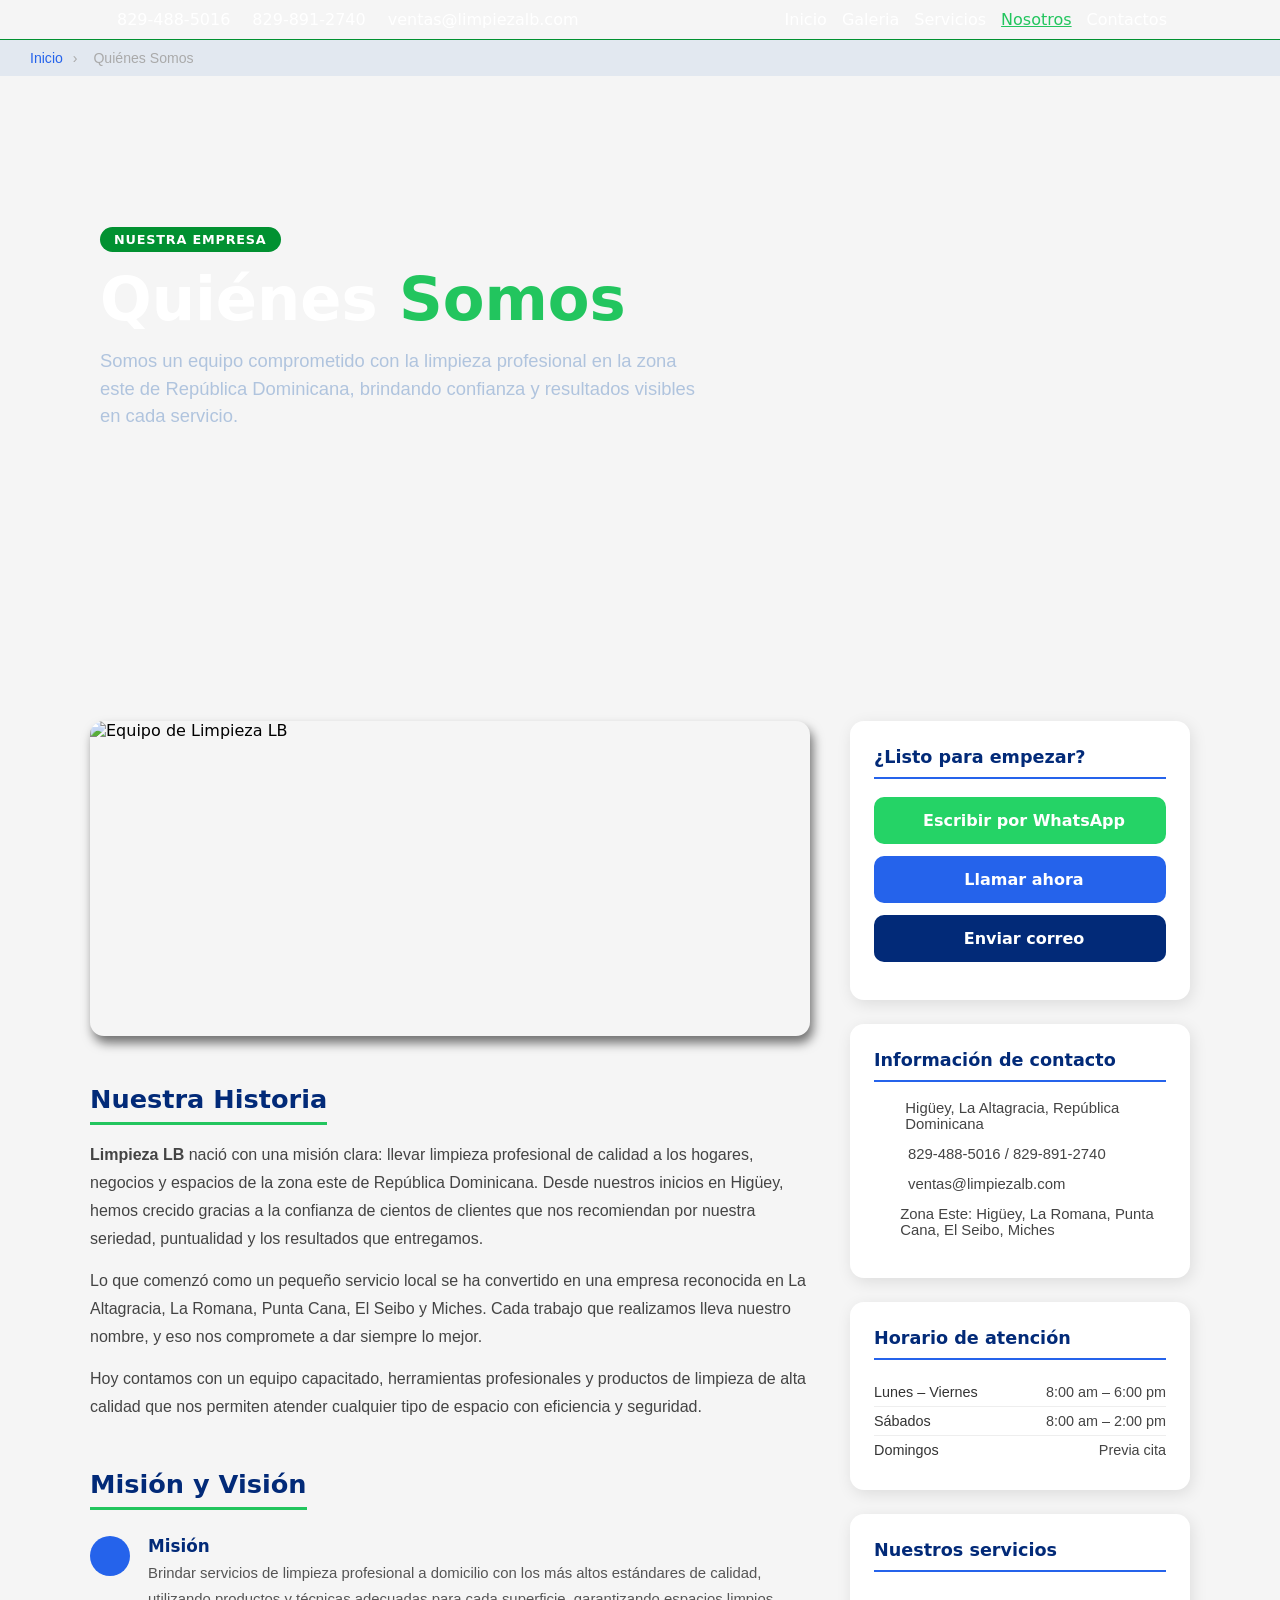
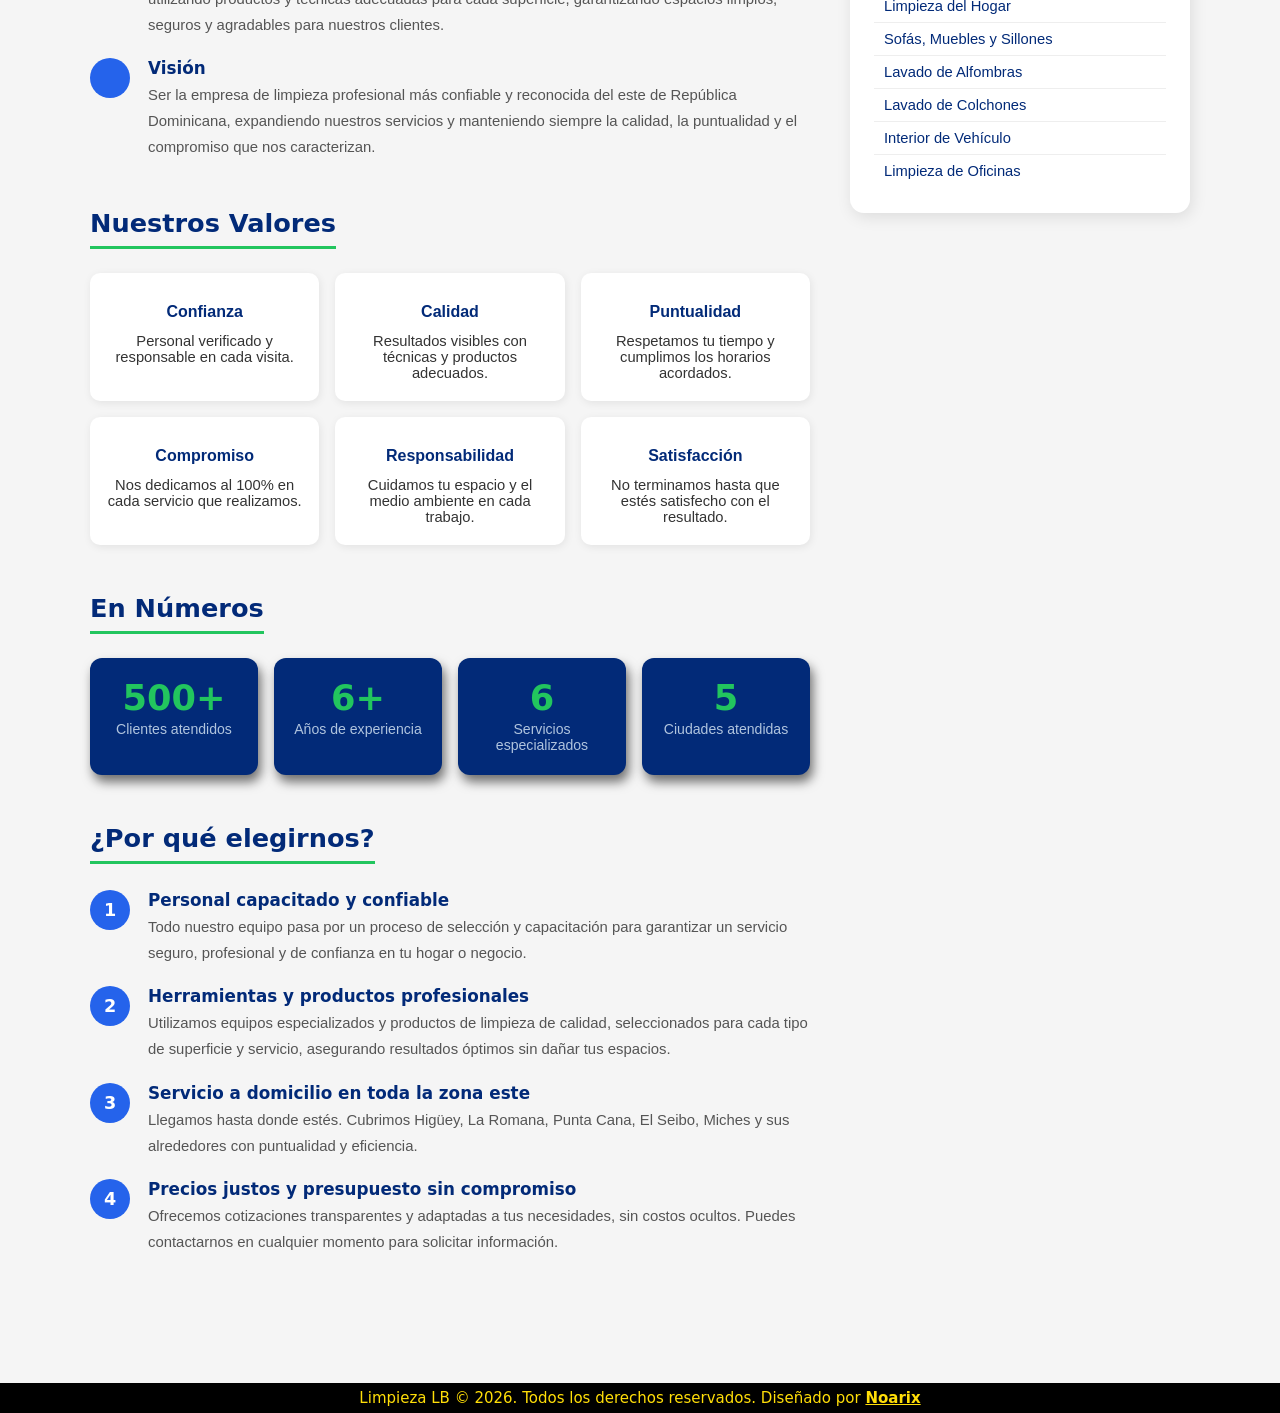
==== commit 67992c49: "optimizaciones generales, header y footer un solo css" ====
--- a/quienes-somos/index.html
+++ b/quienes-somos/index.html
@@ -17,6 +17,8 @@
       content="Conoce al equipo de Limpieza LB, empresa de limpieza profesional en Higüey, La Altagracia y la zona este de República Dominicana."
     />
     <link rel="stylesheet" href="/quienes-somos/css/style.css" />
+    <link rel="stylesheet" href="/css/header.css" />
+    <link rel="stylesheet" href="/css/footer.css" />
     <meta
       property="og:image"
       itemprop="image"
--- a/quienes-somos/css/style.css
+++ b/quienes-somos/css/style.css
@@ -22,89 +22,6 @@
   font-family: "Atma", system-ui;
   background-color: var(--neutral100);
   overflow-x: hidden;
-}
-
-/* ===== HEADER ===== */
-.header {
-  position: sticky;
-  padding-bottom: 7px;
-  top: 0;
-  z-index: 10;
-  width: 100%;
-  background-image: linear-gradient(to top, #0e172fe4 100%);
-  display: flex;
-  justify-content: space-around;
-  border-bottom: 1px solid var(--verdePrimary);
-  padding: 10px;
-}
-
-.caja-header {
-  display: flex;
-  justify-content: center;
-  flex-wrap: wrap;
-  gap: 10px;
-}
-
-.caja-whatsapp {
-  margin-right: 8px;
-}
-
-.header .box2 {
-  display: flex;
-  align-items: center;
-}
-
-.header .enlaceHeader {
-  display: flex;
-  align-items: center;
-  gap: 4px;
-  color: white;
-  text-decoration: none;
-  transition: color 0.3s ease;
-  font-weight: 300;
-}
-
-.header .enlaceHeader:hover {
-  color: var(--verdeBrillante);
-}
-
-.header .caja-header i {
-  font-size: 1.5rem;
-}
-
-.header span {
-  margin-right: 4px;
-}
-
-.contenedorNav {
-  display: flex;
-  justify-content: center;
-  align-items: center;
-}
-
-.contenedorNav .menu {
-  display: flex;
-  justify-content: flex-end;
-  flex-wrap: wrap;
-  gap: 15px;
-}
-
-.contenedorNav .menu a {
-  text-decoration: none;
-  color: #fff;
-  font-size: 16px;
-  font-weight: 200;
-  transition: color 0.3s ease;
-}
-
-.contenedorNav .menu .selected {
-  color: var(--verdeBrillante);
-  text-decoration: underline;
-}
-
-.contenedorNav .menu a:hover {
-  color: var(--verdeBrillante);
-  text-decoration: underline;
 }
 
 /* ===== BREADCRUMB ===== */
@@ -543,26 +460,6 @@
   font-size: 0.85rem;
 }
 
-/* ===== FOOTER ===== */
-.footer {
-  width: 100%;
-  min-height: 30px;
-  background-color: #ffde08;
-  text-align: center;
-  color: black;
-  padding: 6px 10px;
-  font-size: 15px;
-  display: flex;
-  align-items: center;
-  justify-content: center;
-}
-
-.footer a {
-  color: var(--azulPrimary);
-  font-weight: 600;
-  text-decoration: none;
-}
-
 /* ===== RESPONSIVE ===== */
 @media (max-width: 960px) {
   .layout-detalle {
@@ -576,28 +473,7 @@
   }
 }
 
-@media screen and (max-width: 800px) {
-  .header {
-    flex-direction: column;
-    align-items: center;
-    gap: 7px;
-  }
-}
-
 @media (max-width: 768px) {
-  .caja-whatsapp {
-    margin-right: 0;
-  }
-  .contenedorNav {
-    padding: 0 15px;
-  }
-  .contenedorNav nav {
-    justify-content: center;
-  }
-  .contenedorNav nav a {
-    margin-right: 12px;
-    font-size: 16px;
-  }
   .lista-valores {
     grid-template-columns: 1fr 1fr;
   }
@@ -625,7 +501,4 @@
   .layout-detalle {
     padding: 0 14px;
   }
-  .footer {
-    font-size: 13px;
-  }
-}
+}
--- a/css/header.css
+++ b/css/header.css
@@ -0,0 +1,111 @@
+/* ===== HEADER ===== */
+.header {
+  position: sticky;
+  padding-bottom: 7px;
+  top: 0;
+  z-index: 10;
+  width: 100%;
+  background-image: linear-gradient(to top, #0e172fe4 100%);
+  display: flex;
+  justify-content: space-around;
+  border-bottom: 1px solid var(--verdePrimary);
+  padding: 10px;
+}
+.fixed {
+  position: fixed;
+}
+
+.caja-header {
+  /* padding: 10px 20px; */
+
+  /* width: 50%; */
+  display: flex;
+  justify-content: center;
+  flex-wrap: wrap;
+  gap: 10px;
+}
+
+.caja-whatsapp {
+  margin-right: 8px;
+}
+
+.header .box2 {
+  display: flex;
+  align-items: center;
+  /* margin-left: 10px; */
+}
+
+.header .enlaceHeader {
+  display: flex;
+  align-items: center;
+  gap: 4px;
+  color: white;
+  text-decoration: none;
+  transition: color 0.3s ease;
+  font-weight: 300;
+}
+
+.header .enlaceHeader:hover {
+  color: var(--verdeBrillante);
+}
+
+.header .caja-header i {
+  font-size: 1.5rem;
+}
+
+.header span {
+  margin-right: 4px;
+}
+
+.contenedorNav {
+  /* padding: 0 35px; */
+  /* bottom: 70px; */
+  /* background-color: red; */
+  display: flex;
+  justify-content: center;
+  align-items: center;
+}
+
+.contenedorNav .menu {
+  /* margin-top: 35px; */
+  display: flex;
+  justify-content: flex-end;
+  flex-wrap: wrap;
+  gap: 15px;
+}
+
+.contenedorNav .menu a {
+  /* margin-right: 25px; */
+  text-decoration: none;
+  color: #fff;
+  font-size: 16px;
+  font-weight: 200;
+  transition: color 0.3s ease;
+}
+.contenedorNav .menu .selected {
+  color: var(--verdeBrillante);
+  text-decoration: underline;
+}
+.contenedorNav .menu a:hover {
+  color: var(--verdeBrillante);
+  text-decoration: underline;
+}
+@media screen and (max-width: 800px) {
+  .header {
+    flex-direction: column;
+    align-items: center;
+    gap: 7px;
+  }
+}
+/* ===== RESPONSIVE — MOBILE PEQUEÑO (≤ 480px) ===== */
+@media screen and (max-width: 480px) {
+  .header .caja-header {
+    padding: 10px 6px;
+  }
+  .header .enlaceHeader i {
+    font-size: 16px;
+  }
+  .header .enlaceHeader {
+    font-size: 14px;
+  }
+}
--- a/css/footer.css
+++ b/css/footer.css
@@ -0,0 +1,27 @@
+/* ===== FOOTER ===== */
+.footer {
+  width: 100%;
+  min-height: 30px;
+  background-color: #000;
+  text-align: center;
+  color: #ffde08;
+  padding: 6px 10px;
+  font-size: 15px;
+  display: flex;
+  align-items: center;
+  justify-content: center;
+}
+
+.footer a {
+  color: #ffde08;
+  /* color: var(--azulPrimary); */
+  font-weight: 600;
+  text-decoration: underline;
+}
+
+@media screen and (max-width: 480px) {
+  .footer {
+    font-size: 13px;
+    min-height: 40px;
+  }
+}
